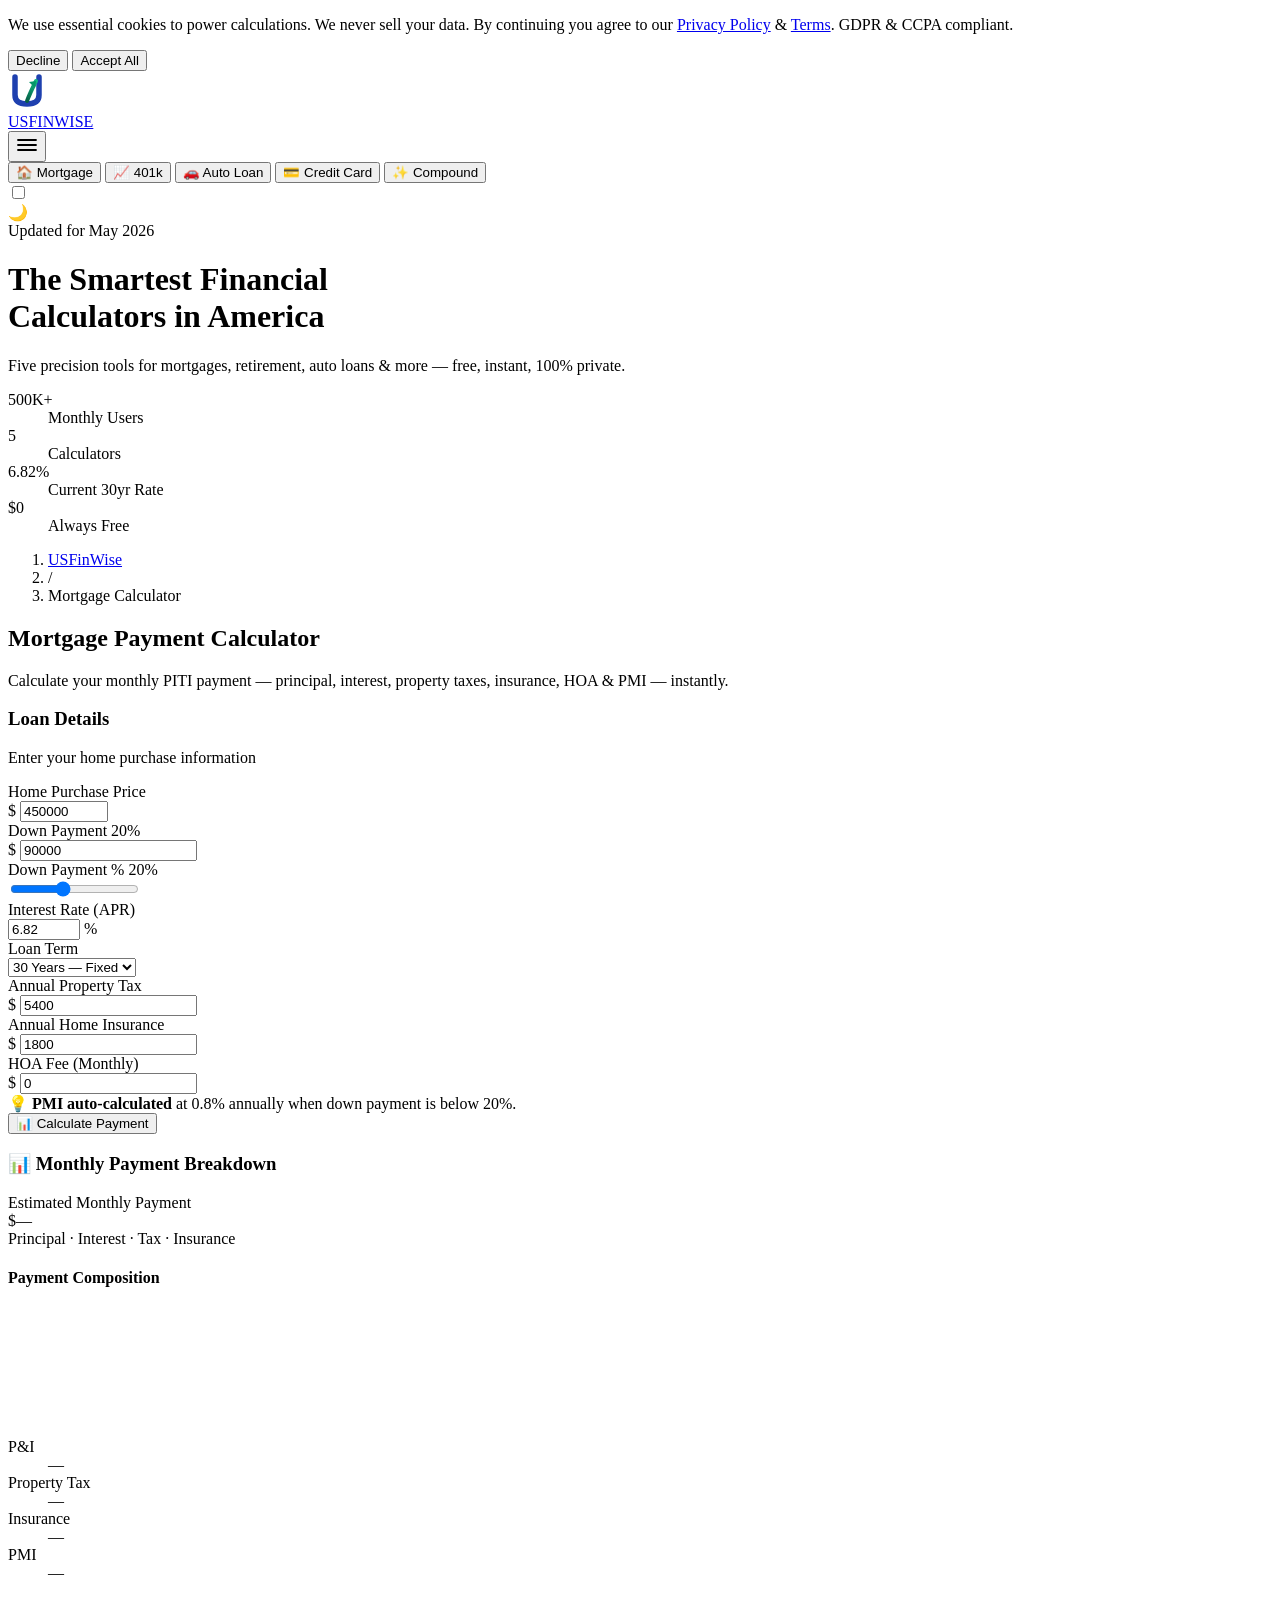
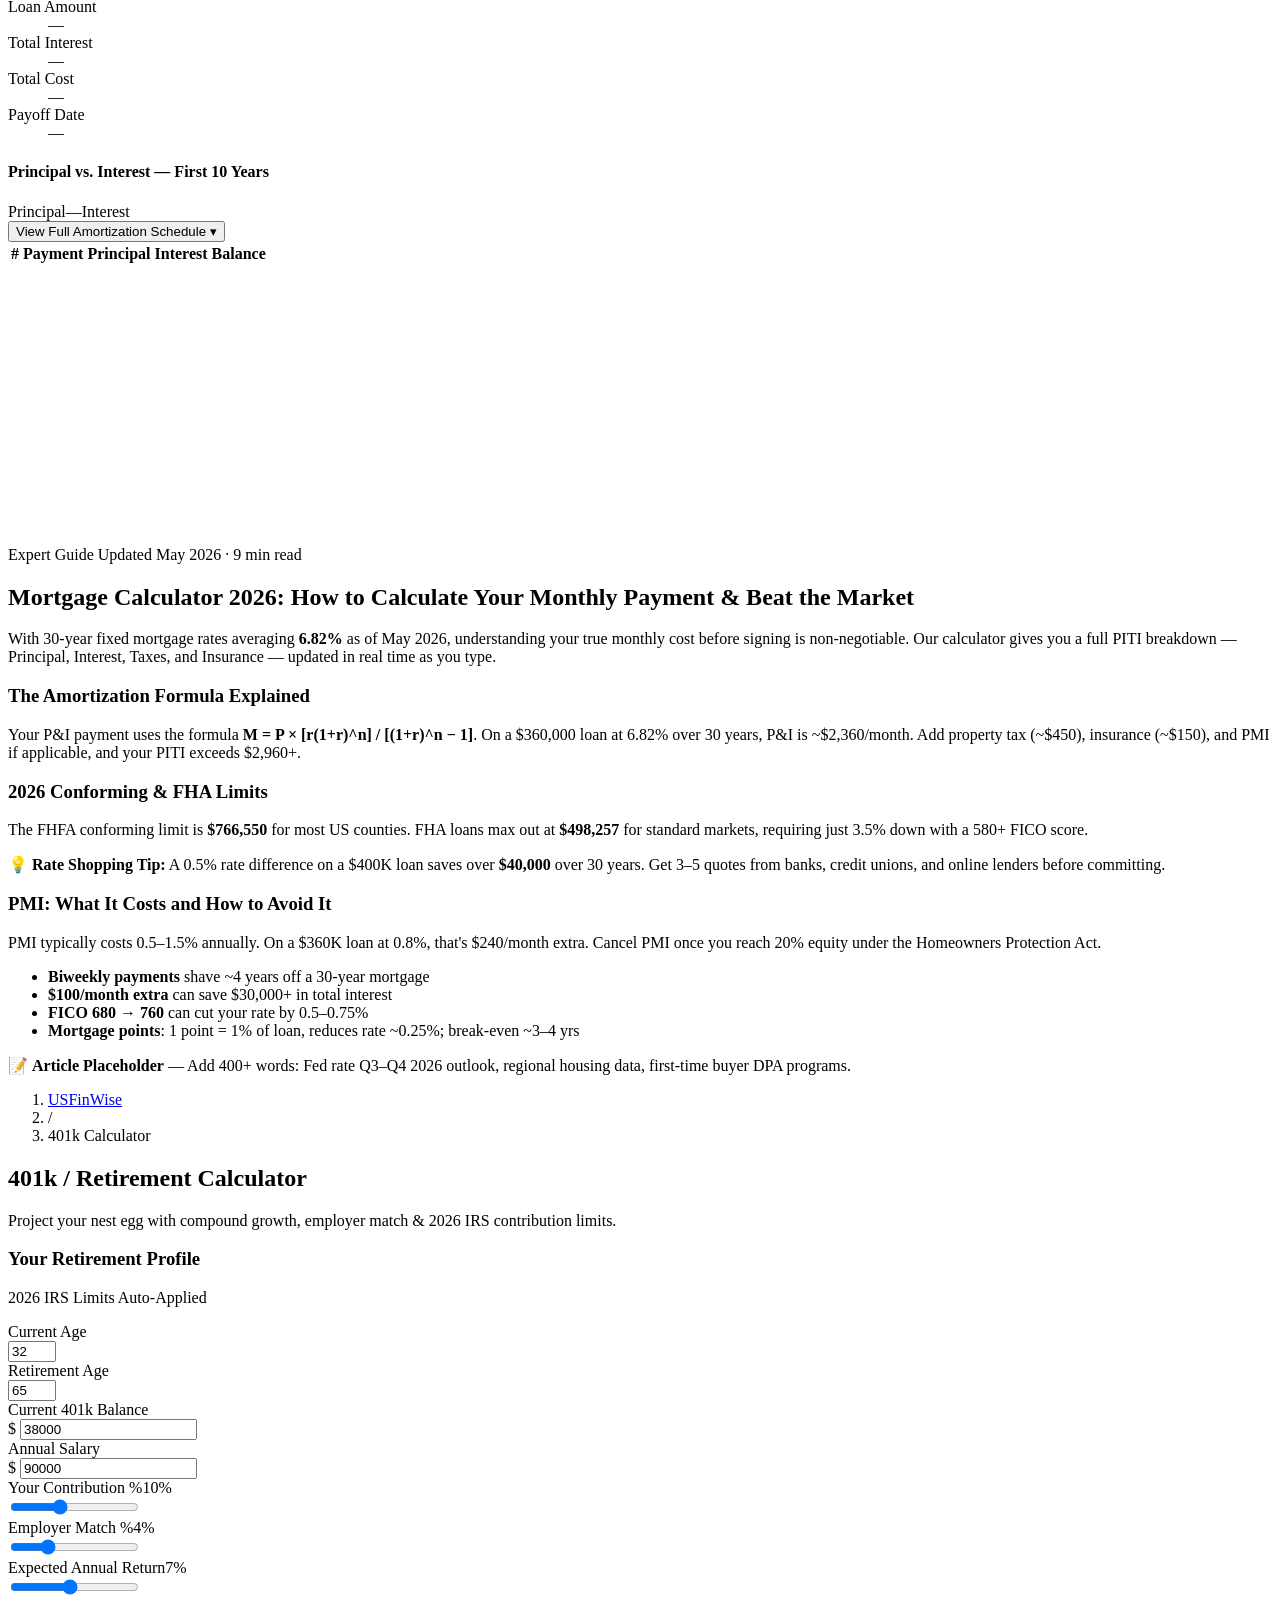
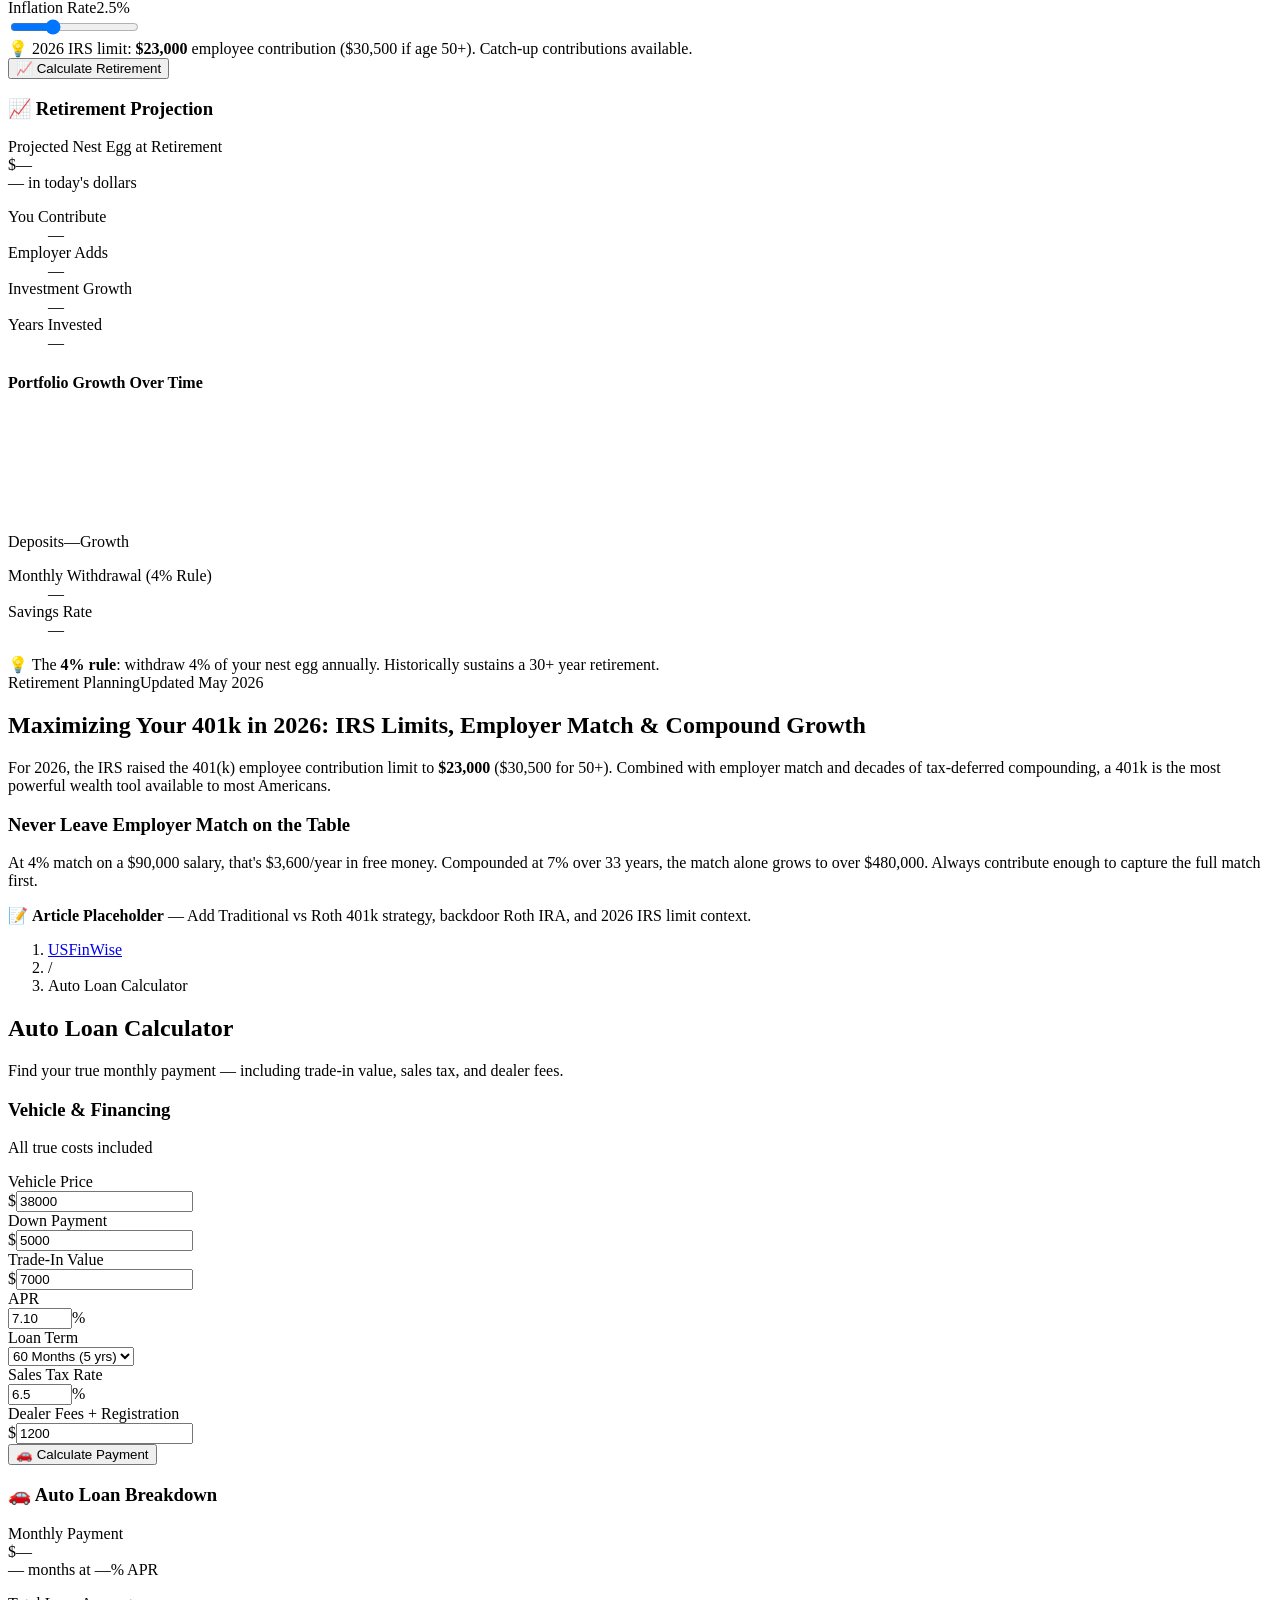
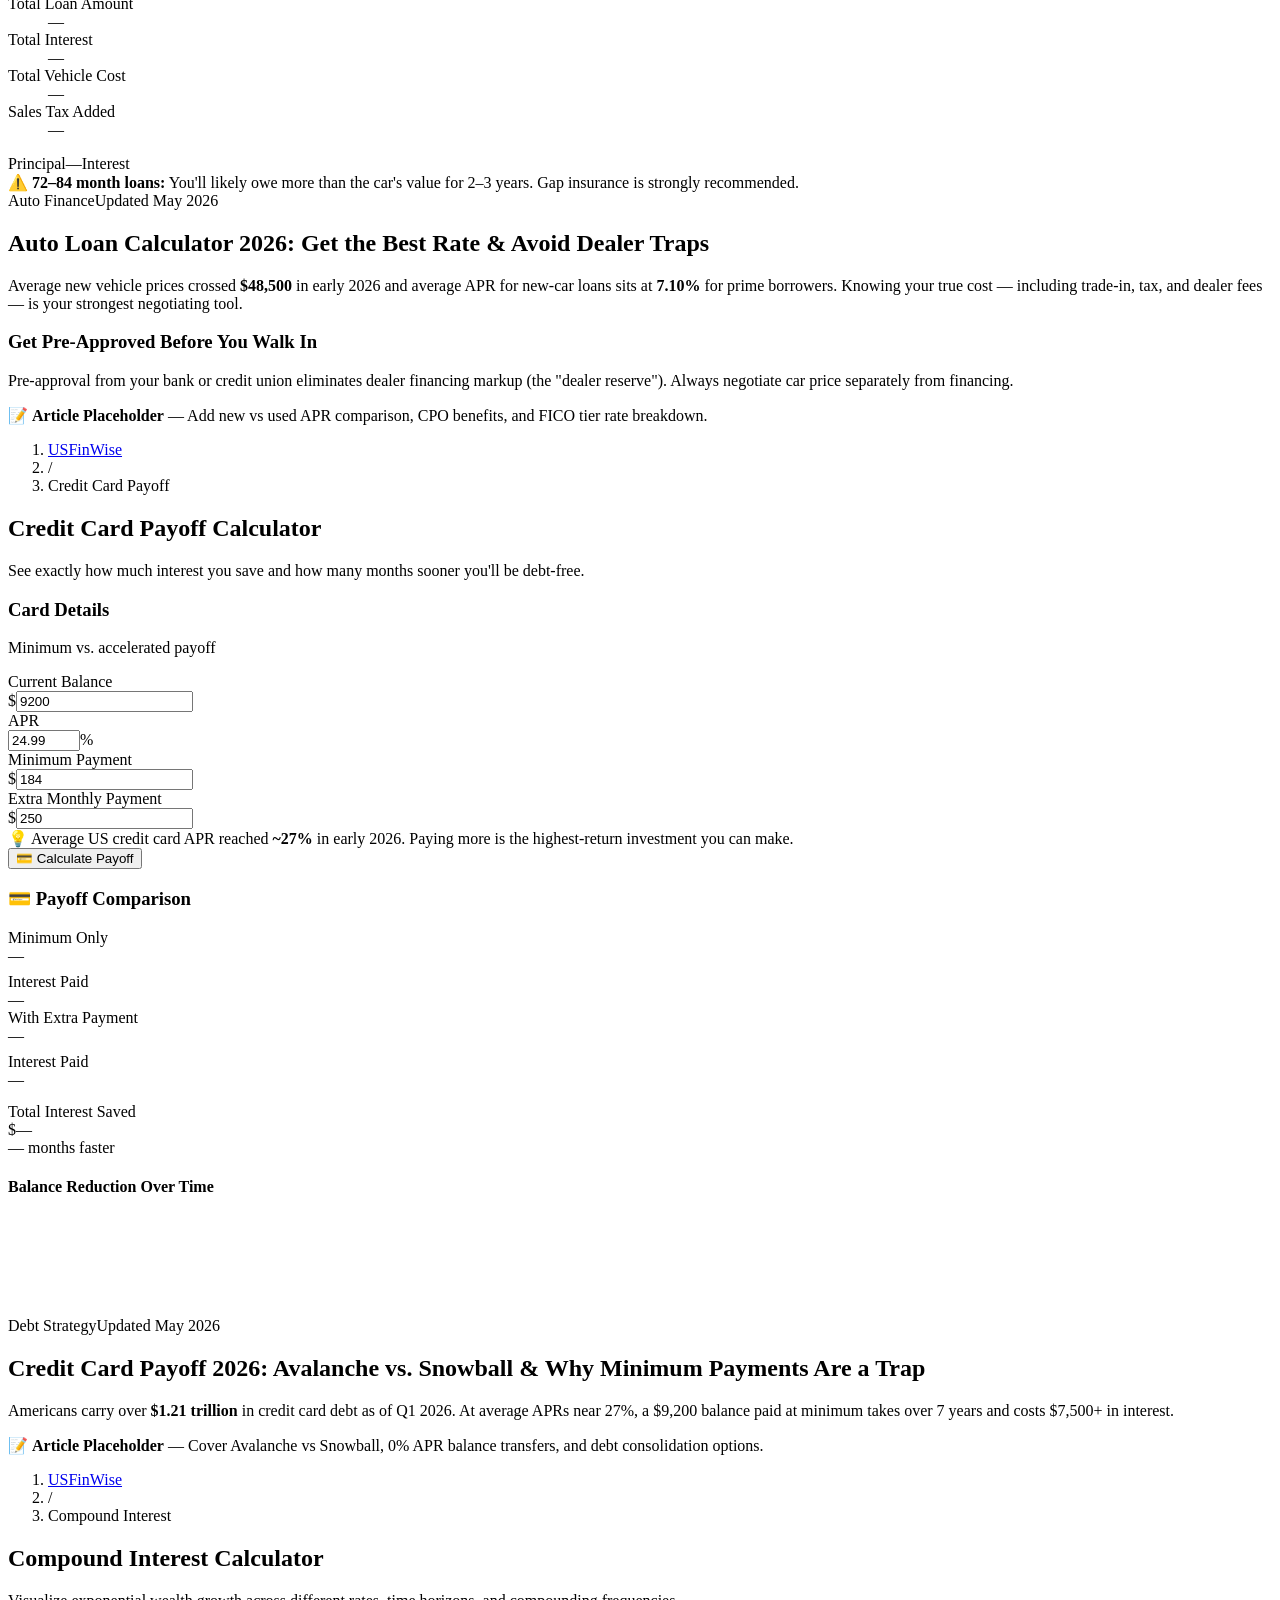
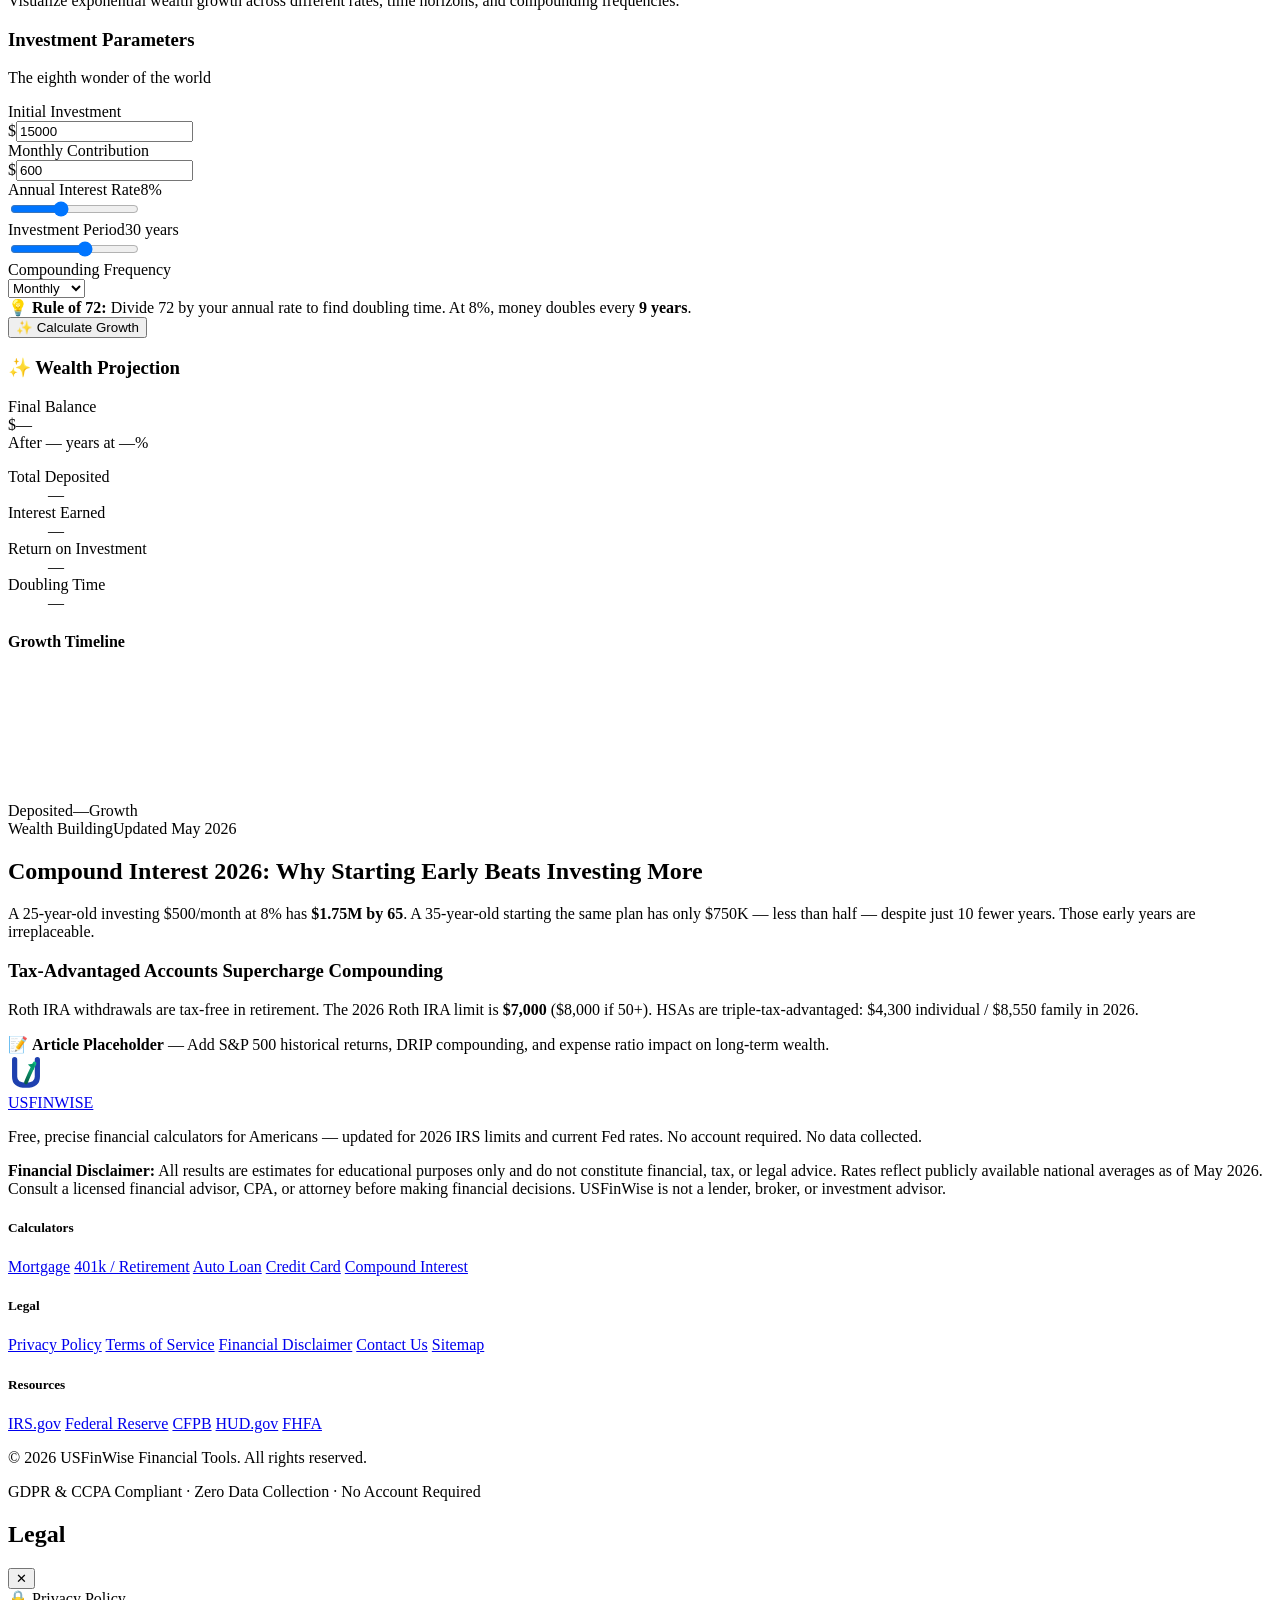
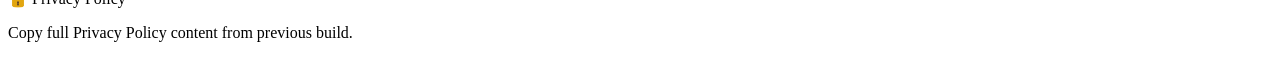
==== admin/index.html @ 8a2785d7 "first commit" ====
<!DOCTYPE html>
<html lang="en" data-theme="dark">
<head>
<meta charset="UTF-8"/>
<meta name="viewport" content="width=device-width,initial-scale=1.0"/>

<!-- ═══════════════════════════════════════════════════════
     SEO — Titles & descriptions updated dynamically by
     cms-bridge.js after fetching /data/site_data.json
═══════════════════════════════════════════════════════ -->
<title id="page-title">Mortgage Calculator May 2026 | USFinWise — Free US Financial Calculators</title>
<meta name="description" id="page-desc" content="Free mortgage calculator May 2026. Instant PITI payment, PMI &amp; amortization. Trusted by 500K+ Americans. No sign-up required."/>
<meta name="keywords" content="mortgage calculator 2026, 401k calculator, auto loan calculator, compound interest, credit card payoff, US financial calculator, PITI calculator, PMI calculator"/>
<meta name="robots" content="index,follow,max-snippet:-1,max-image-preview:large,max-video-preview:-1"/>
<meta name="author" content="USFinWise Financial Tools"/>
<meta name="theme-color" content="#0f1117"/>
<meta name="format-detection" content="telephone=no"/>

<!-- Open Graph -->
<meta property="og:type"        content="website"/>
<meta property="og:site_name"   content="USFinWise"/>
<meta property="og:title"       id="og-title"  content="USFinWise — Free US Financial Calculator Suite 2026"/>
<meta property="og:description" content="5-in-1 calculator suite: mortgage, 401k, auto loan, credit card payoff &amp; compound interest — free, instant, private."/>
<meta property="og:url"         content="https://usfinwise.com/"/>
<meta property="og:image"       content="https://usfinwise.com/og-image.png"/>
<meta property="og:image:width" content="1200"/>
<meta property="og:image:height"content="630"/>
<meta property="og:locale"      content="en_US"/>

<!-- Twitter Card -->
<meta name="twitter:card"        content="summary_large_image"/>
<meta name="twitter:site"        content="@usfinwise"/>
<meta name="twitter:creator"     content="@usfinwise"/>
<meta name="twitter:title"       id="tw-title" content="Free US Financial Calculators 2026 | USFinWise"/>
<meta name="twitter:description" content="Mortgage, 401k, auto loan, credit card &amp; compound interest — free, instant, no sign-up."/>
<meta name="twitter:image"       content="https://usfinwise.com/og-image.png"/>

<link rel="canonical" href="https://usfinwise.com/"/>

<!-- ═══════════════════════════════════════════════════════
     STATIC JSON-LD — All 7 schemas. Static = Googlebot
     reads them without JS. Dynamic schema-inject updated
     per tab by calculator.js via updateSchema().
═══════════════════════════════════════════════════════ -->
<script type="application/ld+json">
{"@context":"https://schema.org","@type":"WebSite","name":"USFinWise","url":"https://usfinwise.com/","description":"Free US financial calculator suite — mortgage, 401k, auto loan, credit card payoff, compound interest.","inLanguage":"en-US","potentialAction":{"@type":"SearchAction","target":"https://usfinwise.com/?q={search_term_string}","query-input":"required name=search_term_string"}}
</script>
<script type="application/ld+json">
{"@context":"https://schema.org","@type":"Organization","name":"USFinWise Financial Tools","url":"https://usfinwise.com/","logo":"https://usfinwise.com/images/logo.png","sameAs":["https://twitter.com/usfinwise","https://linkedin.com/company/usfinwise","https://facebook.com/usfinwise"],"contactPoint":{"@type":"ContactPoint","contactType":"customer support","email":"hello@usfinwise.com","availableLanguage":"English"}}
</script>
<script type="application/ld+json">
{"@context":"https://schema.org","@type":"FinancialService","name":"USFinWise Financial Calculator Suite","url":"https://usfinwise.com/","description":"Free 5-in-1 US financial calculator suite: mortgage, 401k retirement, auto loan, credit card payoff, and compound interest. Updated May 2026.","provider":{"@type":"Organization","name":"USFinWise Financial Tools","url":"https://usfinwise.com/"},"areaServed":{"@type":"Country","name":"United States"},"hasOfferCatalog":{"@type":"OfferCatalog","name":"Financial Calculators","itemListElement":[{"@type":"Offer","itemOffered":{"@type":"Service","name":"Mortgage Calculator","url":"https://usfinwise.com/#mortgage"}},{"@type":"Offer","itemOffered":{"@type":"Service","name":"401k Retirement Calculator","url":"https://usfinwise.com/#retirement"}},{"@type":"Offer","itemOffered":{"@type":"Service","name":"Auto Loan Calculator","url":"https://usfinwise.com/#auto"}},{"@type":"Offer","itemOffered":{"@type":"Service","name":"Credit Card Payoff Calculator","url":"https://usfinwise.com/#credit-card"}},{"@type":"Offer","itemOffered":{"@type":"Service","name":"Compound Interest Calculator","url":"https://usfinwise.com/#compound"}}]}}
</script>
<script type="application/ld+json">
{"@context":"https://schema.org","@type":"SoftwareApplication","name":"USFinWise Financial Calculator Suite","url":"https://usfinwise.com/","applicationCategory":"FinanceApplication","operatingSystem":"Web, iOS, Android","offers":{"@type":"Offer","price":"0","priceCurrency":"USD"},"aggregateRating":{"@type":"AggregateRating","ratingValue":"4.9","ratingCount":"12847","bestRating":"5","worstRating":"1"},"author":{"@type":"Organization","name":"USFinWise Financial Tools"},"datePublished":"2024-01-01","dateModified":"2026-05-01","description":"Free 5-in-1 financial calculator suite for the US market.","featureList":["Mortgage PITI calculator with amortization schedule","401k retirement projection with employer match","Auto loan calculator with trade-in and sales tax","Credit card payoff with interest savings comparison","Compound interest visualizer with Rule of 72"]}
</script>
<script type="application/ld+json">
{"@context":"https://schema.org","@type":"FAQPage","mainEntity":[{"@type":"Question","name":"What is the current 30-year fixed mortgage rate in 2026?","acceptedAnswer":{"@type":"Answer","text":"The national average 30-year fixed mortgage rate is approximately 6.82% as of May 2026 per Freddie Mac PMMS. Your actual rate varies by credit score, down payment, and lender."}},{"@type":"Question","name":"How do I calculate my monthly mortgage payment?","acceptedAnswer":{"@type":"Answer","text":"Use M = P × [r(1+r)^n] / [(1+r)^n − 1], where P is the principal, r is monthly rate (APR ÷ 12), and n is total payments. Add monthly property tax, insurance, and PMI for full PITI."}},{"@type":"Question","name":"What is PMI and when is it required?","acceptedAnswer":{"@type":"Answer","text":"Private Mortgage Insurance is required when your down payment is below 20%. PMI runs 0.5–1.5% of the loan annually and can be cancelled once you reach 20% equity."}},{"@type":"Question","name":"What is the 2026 conforming loan limit?","acceptedAnswer":{"@type":"Answer","text":"The FHFA conforming loan limit for 2026 is $766,550 for most US counties. High-cost areas may reach $1,149,825. Loans above these limits are jumbo loans."}},{"@type":"Question","name":"What is the 2026 401k contribution limit?","acceptedAnswer":{"@type":"Answer","text":"The IRS 401(k) employee contribution limit for 2026 is $23,000. Workers 50+ may add a $7,500 catch-up for a $30,500 total. Combined employer + employee limit is $69,000."}}]}
</script>
<script type="application/ld+json" id="schema-breadcrumb">
{"@context":"https://schema.org","@type":"BreadcrumbList","itemListElement":[{"@type":"ListItem","position":1,"name":"USFinWise","item":"https://usfinwise.com/"},{"@type":"ListItem","position":2,"name":"Mortgage Calculator","item":"https://usfinwise.com/#mortgage"}]}
</script>
<script type="application/ld+json" id="schema-inject">
{"@context":"https://schema.org","@type":["WebApplication","FinancialService"],"name":"Mortgage Calculator 2026","url":"https://usfinwise.com/#mortgage","applicationCategory":"FinanceApplication","operatingSystem":"Web","offers":{"@type":"Offer","price":"0","priceCurrency":"USD"},"description":"Free US mortgage calculator 2026. Calculate monthly PITI, PMI, HOA, and amortization.","dateModified":"2026-05-01"}
</script>

<!-- ═══════════════════════════════════════════════════════
     FONTS — Non-blocking preload (prevents render-blocking)
═══════════════════════════════════════════════════════ -->
<link rel="preconnect" href="https://fonts.googleapis.com"/>
<link rel="preconnect" href="https://fonts.gstatic.com" crossorigin/>
<link rel="preload"
  href="https://fonts.googleapis.com/css2?family=Syne:wght@600;700;800&family=Epilogue:wght@300;400;500;600&display=swap"
  as="style"
  onload="this.onload=null;this.rel='stylesheet'"/>
<noscript>
  <link rel="stylesheet" href="https://fonts.googleapis.com/css2?family=Syne:wght@600;700;800&family=Epilogue:wght@300;400;500;600&display=swap"/>
</noscript>

<!-- ═══════════════════════════════════════════════════════
     NETLIFY IDENTITY WIDGET
     MUST be in <head> to intercept invite/confirm hash tokens
     before the page finishes loading. Body placement = broken.
═══════════════════════════════════════════════════════ -->
<script src="https://identity.netlify.com/v1/netlify-identity-widget.js"></script>

<!-- ═══════════════════════════════════════════════════════
     MAIN STYLESHEET
═══════════════════════════════════════════════════════ -->
<link rel="stylesheet" href="assets/css/style.css"/>

</head>
<body>

<!-- ═══════════════════════════════════════════════════════
     SITE CONFIGURATION — Edit here, nowhere else.
     Read by both cms-bridge.js and calculator.js.
     CMS values always override these defaults at runtime.
═══════════════════════════════════════════════════════ -->
<script>
const CONFIG = {
  siteName:    "USFinWise",
  siteUrl:     "https://usfinwise.com",
  siteTagline: "Free US Financial Calculator Suite",
  adsense:     "ca-pub-XXXXXXXXXXXXXXXX", /* ← Replace with your AdSense Publisher ID */
  defaultRates: {
    mortgage:    6.82,   /* 30-yr fixed national avg, May 2026 */
    auto:        7.10,   /* new-car APR avg, May 2026          */
    creditCard:  24.99,  /* avg APR, May 2026                  */
    savings:     5.10,   /* HYSA avg, May 2026                 */
  },
  social: {
    twitter:   "https://twitter.com/usfinwise",
    linkedin:  "https://linkedin.com/company/usfinwise",
    facebook:  "https://facebook.com/usfinwise",
  },
  limits: { /* IRS 2026 figures — updated by Decap CMS each November */
    k401limit:    23000,
    k401catchup:  30500,
    iraLimit:     7000,
    hsaSingle:    4300,
    hsaFamily:    8550,
    conforming:   766550,
    fhaStd:       498257,
  },
};
</script>

<!-- ═══════════════════════════════════════════════════════
     COOKIE CONSENT BANNER (GDPR / CCPA)
═══════════════════════════════════════════════════════ -->
<div id="cookie" role="dialog" aria-label="Cookie consent" aria-live="polite">
  <p>
    We use essential cookies to power calculations. We never sell your data.
    By continuing you agree to our
    <a href="#" onclick="openLegal('privacy');return false">Privacy Policy</a> &amp;
    <a href="#" onclick="openLegal('terms');return false">Terms</a>.
    GDPR &amp; CCPA compliant.
  </p>
  <div class="cookie-btns">
    <button class="btn btn-ghost btn-sm" onclick="dismissCookie('reject')" aria-label="Decline optional cookies">Decline</button>
    <button class="btn btn-primary btn-sm" style="width:auto;margin:0" onclick="dismissCookie('accept')" aria-label="Accept all cookies">Accept All</button>
  </div>
</div>

<!-- ═══════════════════════════════════════════════════════
     NAVIGATION
═══════════════════════════════════════════════════════ -->
<nav id="navbar" role="navigation" aria-label="Main navigation">
  <div class="container nav-wrap">

    <!-- Logo -->
    <a class="logo" href="/" aria-label="USFinWise — Free US Financial Calculators">
      <svg class="logo-svg" width="38" height="38" viewBox="0 0 38 38" fill="none"
        xmlns="http://www.w3.org/2000/svg" role="img" aria-hidden="true">
        <title>USFinWise logo</title>
        <path d="M7 6 L7 24 Q7 33 19 33 Q31 33 31 24 L31 6"
          stroke="#1e40af" stroke-width="5.5" stroke-linecap="round" fill="none"/>
        <path d="M19 30 Q22 22 28 10"
          stroke="url(#nav-arrow-grad)" stroke-width="4" stroke-linecap="round" fill="none"/>
        <polygon points="28,10 21,11 27,17" fill="#059669"/>
        <defs>
          <linearGradient id="nav-arrow-grad" x1="19" y1="30" x2="28" y2="10" gradientUnits="userSpaceOnUse">
            <stop offset="0%" stop-color="#065f46"/>
            <stop offset="100%" stop-color="#10b981"/>
          </linearGradient>
        </defs>
      </svg>
      <div class="logo-text-wrap">
        <span class="logo-name"><span class="logo-us">US</span>FINWISE</span>
      </div>
    </a>

    <!-- Hamburger (mobile) -->
    <button class="hamburger" id="hbg" aria-label="Open navigation menu"
      aria-expanded="false" aria-controls="navTabs">
      <svg width="22" height="22" viewBox="0 0 22 22" fill="none" stroke="currentColor"
        stroke-width="1.8" stroke-linecap="round" aria-hidden="true" focusable="false">
        <title>Menu</title>
        <line x1="2" y1="6"  x2="20" y2="6"/>
        <line x1="2" y1="11" x2="20" y2="11"/>
        <line x1="2" y1="16" x2="20" y2="16"/>
      </svg>
    </button>

    <!-- Tab navigation -->
    <div class="nav-tabs" id="navTabs" role="tablist" aria-label="Calculator tools">
      <button class="nav-tab active" role="tab" aria-selected="true"
        data-tool="mortgage" onclick="openTool('mortgage',this)">
        <span class="t-ico" aria-hidden="true">🏠</span> Mortgage
      </button>
      <button class="nav-tab" role="tab" aria-selected="false"
        data-tool="ret" onclick="openTool('ret',this)">
        <span class="t-ico" aria-hidden="true">📈</span> 401k
      </button>
      <button class="nav-tab" role="tab" aria-selected="false"
        data-tool="auto" onclick="openTool('auto',this)">
        <span class="t-ico" aria-hidden="true">🚗</span> Auto Loan
      </button>
      <button class="nav-tab" role="tab" aria-selected="false"
        data-tool="cc" onclick="openTool('cc',this)">
        <span class="t-ico" aria-hidden="true">💳</span> Credit Card
      </button>
      <button class="nav-tab" role="tab" aria-selected="false"
        data-tool="ci" onclick="openTool('ci',this)">
        <span class="t-ico" aria-hidden="true">✨</span> Compound
      </button>
    </div>

    <!-- Theme toggle -->
    <div class="nav-right">
      <label class="toggle-pill" aria-label="Toggle dark / light mode">
        <input type="checkbox" id="themeChk" onchange="toggleTheme()"/>
        <div class="toggle-track"></div>
        <div class="toggle-thumb" aria-hidden="true">
          <span id="themeIco">🌙</span>
        </div>
      </label>
    </div>

  </div>
</nav>

<!-- ═══════════════════════════════════════════════════════
     HERO
═══════════════════════════════════════════════════════ -->
<header class="hero" role="banner">
  <div class="container hero-inner">
    <div class="freshness-badge" role="note" aria-label="Content freshness">
      <span class="freshness-dot" aria-hidden="true"></span>
      <span id="freshnessText">Updated for May 2026</span>
    </div>
    <h1>The <span class="hl">Smartest</span> Financial<br>Calculators in America</h1>
    <p class="hero-sub" id="hero-subheading">
      Five precision tools for mortgages, retirement, auto loans &amp; more — free, instant, 100% private.
    </p>
    <dl class="hero-kpis" aria-label="Platform highlights">
      <div class="kpi" role="group" aria-label="Monthly users">
        <dt class="kpi-n" id="heroUsers">500K+</dt>
        <dd class="kpi-l">Monthly Users</dd>
      </div>
      <div class="kpi" role="group" aria-label="Number of calculators">
        <dt class="kpi-n">5</dt>
        <dd class="kpi-l">Calculators</dd>
      </div>
      <div class="kpi" role="group" aria-label="Current 30-year mortgage rate">
        <dt class="kpi-n" id="heroRate">6.82%</dt>
        <dd class="kpi-l">Current 30yr Rate</dd>
      </div>
      <div class="kpi" role="group" aria-label="Cost to use">
        <dt class="kpi-n">$0</dt>
        <dd class="kpi-l">Always Free</dd>
      </div>
    </dl>
  </div>
</header>

<!-- ADSENSE_ZONE_1 (Top Leaderboard 728×90) -->
<!-- <ins class="adsbygoogle" data-ad-client="ca-pub-XXXXXXXXXXXXXXXX" data-ad-slot="SLOT_TOP" data-ad-format="auto" data-full-width-responsive="true"></ins><script>(adsbygoogle=window.adsbygoogle||[]).push({});</script> -->
<div class="container">
  <div class="ad-zone" aria-hidden="true"><!-- ADSENSE_ZONE_1 — Leaderboard 728×90 --></div>
</div>

<!-- ═══════════════════════════════════════════════════════
     MAIN — 5-in-1 Calculator Suite
═══════════════════════════════════════════════════════ -->
<main class="container" id="main" role="main">

<!-- ────────────────────────────────────────────────────
     TOOL 1: MORTGAGE CALCULATOR
──────────────────────────────────────────────────── -->
<section id="t-mortgage" class="tool active" role="tabpanel" aria-labelledby="tab-mortgage">
  <div class="tool-header">
    <nav class="bc" aria-label="Breadcrumb">
      <ol>
        <li><a href="/">USFinWise</a></li>
        <li aria-hidden="true"> / </li>
        <li aria-current="page">Mortgage Calculator</li>
      </ol>
    </nav>
    <h2 id="tab-mortgage">Mortgage Payment Calculator</h2>
    <p>Calculate your monthly PITI payment — principal, interest, property taxes, insurance, HOA &amp; PMI — instantly.</p>
  </div>

  <div class="grid-2">
    <!-- INPUT CARD -->
    <div class="card">
      <h3 class="card-hd">Loan Details</h3>
      <p class="card-sub">Enter your home purchase information</p>

      <div class="field">
        <div class="field-label"><label for="m-price">Home Purchase Price</label></div>
        <div class="inp-wrap has-pre">
          <span class="inp-pre" aria-hidden="true">$</span>
          <input type="number" id="m-price" value="450000" min="50000" max="5000000" step="1000"
            aria-label="Home purchase price in dollars"
            oninput="syncDownPct();calcMortgage()"/>
        </div>
      </div>

      <div class="field">
        <div class="field-label">
          <label for="m-down">Down Payment</label>
          <span class="unit" id="m-down-pct-display" aria-live="polite" aria-label="Down payment percentage">20%</span>
        </div>
        <div class="inp-wrap has-pre">
          <span class="inp-pre" aria-hidden="true">$</span>
          <input type="number" id="m-down" value="90000" min="0" step="500"
            aria-label="Down payment in dollars"
            oninput="syncFromDown();calcMortgage()"/>
        </div>
      </div>

      <div class="slider-field">
        <div class="slider-header">
          <label class="slider-label" for="m-dp-sl" id="dp-sl-label">Down Payment %</label>
          <span class="slider-val" id="m-dp-pct-sl" aria-live="polite">20%</span>
        </div>
        <input type="range" id="m-dp-sl" min="0" max="50" step="0.5" value="20"
          aria-labelledby="dp-sl-label"
          aria-valuemin="0" aria-valuemax="50" aria-valuenow="20" aria-valuetext="20 percent"
          oninput="syncFromSlider();calcMortgage()"/>
      </div>

      <div class="field">
        <div class="field-label"><label for="m-rate">Interest Rate (APR)</label></div>
        <div class="inp-wrap has-suf">
          <input type="number" id="m-rate" value="6.82" min="0.5" max="25" step="0.05"
            aria-label="Annual mortgage interest rate as a percentage"
            oninput="calcMortgage()"/>
          <span class="inp-suf" aria-hidden="true">%</span>
        </div>
      </div>

      <div class="field">
        <div class="field-label"><label for="m-term">Loan Term</label></div>
        <select id="m-term" aria-label="Mortgage loan term" onchange="calcMortgage()">
          <option value="30" selected>30 Years — Fixed</option>
          <option value="20">20 Years — Fixed</option>
          <option value="15">15 Years — Fixed</option>
          <option value="10">10 Years — Fixed</option>
        </select>
      </div>

      <div class="divider" role="separator"></div>

      <div class="field">
        <div class="field-label"><label for="m-tax">Annual Property Tax</label></div>
        <div class="inp-wrap has-pre">
          <span class="inp-pre" aria-hidden="true">$</span>
          <input type="number" id="m-tax" value="5400" min="0" step="100"
            aria-label="Annual property tax in dollars" oninput="calcMortgage()"/>
        </div>
      </div>

      <div class="field">
        <div class="field-label"><label for="m-ins">Annual Home Insurance</label></div>
        <div class="inp-wrap has-pre">
          <span class="inp-pre" aria-hidden="true">$</span>
          <input type="number" id="m-ins" value="1800" min="0" step="50"
            aria-label="Annual homeowner's insurance in dollars" oninput="calcMortgage()"/>
        </div>
      </div>

      <div class="field">
        <div class="field-label"><label for="m-hoa">HOA Fee (Monthly)</label></div>
        <div class="inp-wrap has-pre">
          <span class="inp-pre" aria-hidden="true">$</span>
          <input type="number" id="m-hoa" value="0" min="0" step="10"
            aria-label="Monthly HOA fee in dollars" oninput="calcMortgage()"/>
        </div>
      </div>

      <div class="tip" role="note">
        <span aria-hidden="true">💡</span>
        <strong>PMI auto-calculated</strong> at 0.8% annually when down payment is below 20%.
      </div>

      <button class="btn btn-primary mt-3" onclick="calcMortgage()" aria-label="Calculate mortgage payment">
        <span aria-hidden="true">📊</span> Calculate Payment
      </button>
    </div>

    <!-- RESULTS PANEL -->
    <div>
      <div class="results" id="m-results" aria-live="polite" aria-atomic="false" aria-label="Mortgage calculation results">
        <h3 class="results-label"><span aria-hidden="true">📊</span> Monthly Payment Breakdown</h3>

        <div class="res-primary">
          <div class="res-label">Estimated Monthly Payment</div>
          <div class="res-amount" id="m-monthly" aria-label="Monthly payment total">$—</div>
          <div class="res-sub">Principal · Interest · Tax · Insurance</div>
        </div>

        <!-- Donut chart -->
        <div class="chart-section">
          <h4 class="chart-title">Payment Composition</h4>
          <div class="donut-row">
            <svg class="donut-svg" width="110" height="110" viewBox="0 0 110 110"
              role="img" aria-labelledby="donut-chart-title donut-chart-desc">
              <title id="donut-chart-title">Mortgage payment breakdown</title>
              <desc id="donut-chart-desc">Donut chart showing proportion of principal &amp; interest, property tax, insurance, and PMI in your monthly mortgage payment.</desc>
              <circle cx="55" cy="55" r="38" fill="none" stroke="var(--bg4)" stroke-width="18" aria-hidden="true"/>
              <circle id="d-pi"  cx="55" cy="55" r="38" fill="none" stroke="var(--acc)" stroke-width="18" stroke-dasharray="238.76" stroke-dashoffset="0"      stroke-linecap="butt" transform="rotate(-90 55 55)" style="transition:stroke-dashoffset .5s var(--ease)" aria-hidden="true"/>
              <circle id="d-tax" cx="55" cy="55" r="38" fill="none" stroke="var(--grn)" stroke-width="18" stroke-dasharray="238.76" stroke-dashoffset="238.76" stroke-linecap="butt" transform="rotate(-90 55 55)" style="transition:stroke-dashoffset .5s var(--ease)" aria-hidden="true"/>
              <circle id="d-ins" cx="55" cy="55" r="38" fill="none" stroke="var(--ylw)" stroke-width="18" stroke-dasharray="238.76" stroke-dashoffset="238.76" stroke-linecap="butt" transform="rotate(-90 55 55)" style="transition:stroke-dashoffset .5s var(--ease)" aria-hidden="true"/>
              <circle id="d-pmi" cx="55" cy="55" r="38" fill="none" stroke="var(--red)" stroke-width="18" stroke-dasharray="238.76" stroke-dashoffset="238.76" stroke-linecap="butt" transform="rotate(-90 55 55)" style="transition:stroke-dashoffset .5s var(--ease)" aria-hidden="true"/>
            </svg>
            <dl class="donut-legend" aria-label="Payment breakdown legend">
              <div class="leg-item"><div class="leg-dot" style="background:var(--acc)" aria-label="Blue: Principal and Interest"></div><dt class="leg-text">P&amp;I</dt><dd class="leg-val" id="l-pi">—</dd></div>
              <div class="leg-item"><div class="leg-dot" style="background:var(--grn)" aria-label="Green: Property Tax"></div><dt class="leg-text">Property Tax</dt><dd class="leg-val" id="l-tax">—</dd></div>
              <div class="leg-item"><div class="leg-dot" style="background:var(--ylw)" aria-label="Yellow: Insurance"></div><dt class="leg-text">Insurance</dt><dd class="leg-val" id="l-ins">—</dd></div>
              <div class="leg-item"><div class="leg-dot" style="background:var(--red)" aria-label="Red: PMI"></div><dt class="leg-text">PMI</dt><dd class="leg-val" id="l-pmi">—</dd></div>
            </dl>
          </div>
        </div>

        <dl class="stats-grid" aria-label="Mortgage summary">
          <div class="stat"><dt class="stat-label">Loan Amount</dt><dd class="stat-value blue" id="m-loan">—</dd></div>
          <div class="stat"><dt class="stat-label">Total Interest</dt><dd class="stat-value red" id="m-total-int">—</dd></div>
          <div class="stat"><dt class="stat-label">Total Cost</dt><dd class="stat-value" id="m-total-cost">—</dd></div>
          <div class="stat"><dt class="stat-label">Payoff Date</dt><dd class="stat-value" id="m-payoff-date">—</dd></div>
        </dl>

        <!-- Bar chart -->
        <div class="chart-section">
          <h4 class="chart-title">Principal vs. Interest — First 10 Years</h4>
          <div class="bar-chart-wrap">
            <div class="bar-row" id="m-bar-row" role="img" aria-label="Annual principal vs interest bar chart"></div>
            <div class="bar-xl" id="m-bar-xl" aria-hidden="true"></div>
          </div>
        </div>

        <!-- Progress bar -->
        <div class="prog-wrap">
          <div class="prog-header" aria-hidden="true">
            <span>Principal</span><span id="m-prin-pct">—</span><span>Interest</span>
          </div>
          <div class="prog-bar" id="m-prog-bar-wrap" role="progressbar"
            aria-label="Principal as percentage of total cost"
            aria-valuenow="0" aria-valuemin="0" aria-valuemax="100">
            <div class="prog-fill" id="m-prin-bar" style="width:0%"></div>
          </div>
        </div>

        <!-- Amortization schedule -->
        <button class="amort-toggle mt-3" id="m-amort-btn"
          onclick="toggleAmort()" aria-expanded="false" aria-controls="m-amort-wrap">
          <span>View Full Amortization Schedule</span>
          <span id="m-amort-arrow" aria-hidden="true">▾</span>
        </button>
        <div class="amort-wrap hide" id="m-amort-wrap" role="region" aria-label="Month-by-month amortization schedule">
          <table aria-label="Amortization schedule">
            <thead>
              <tr>
                <th scope="col" abbr="Month">#</th>
                <th scope="col">Payment</th>
                <th scope="col">Principal</th>
                <th scope="col">Interest</th>
                <th scope="col">Balance</th>
              </tr>
            </thead>
            <tbody id="m-amort-body"></tbody>
          </table>
        </div>
      </div>

      <!-- ADSENSE_ZONE_2 (Rectangle 336×280) -->
      <!-- <ins class="adsbygoogle" data-ad-client="ca-pub-XXXXXXXXXXXXXXXX" data-ad-slot="SLOT_MID" data-ad-format="rectangle"></ins><script>(adsbygoogle=window.adsbygoogle||[]).push({});</script> -->
      <div class="ad-zone mt-4" aria-hidden="true" style="max-width:340px;min-height:280px"><!-- ADSENSE_ZONE_2 —  Rectangle 336×280 --></div>
    </div>
  </div><!-- /grid-2 -->

  <!-- SEO Article — Mortgage -->
  <article class="seo-art" aria-label="Mortgage calculator expert guide">
    <div class="art-meta">
      <span class="art-tag">Expert Guide</span>
      <time class="art-date" id="m-art-date" datetime="2026-05-01">Updated May 2026 · 9 min read</time>
    </div>
    <h2 class="art-title">Mortgage Calculator 2026: How to Calculate Your Monthly Payment &amp; Beat the Market</h2>
    <div class="art-body">
      <p>With 30-year fixed mortgage rates averaging <strong>6.82%</strong> as of May 2026, understanding your true monthly cost before signing is non-negotiable. Our calculator gives you a full PITI breakdown — Principal, Interest, Taxes, and Insurance — updated in real time as you type.</p>
      <h3>The Amortization Formula Explained</h3>
      <p>Your P&amp;I payment uses the formula <strong>M = P × [r(1+r)^n] / [(1+r)^n − 1]</strong>. On a $360,000 loan at 6.82% over 30 years, P&amp;I is ~$2,360/month. Add property tax (~$450), insurance (~$150), and PMI if applicable, and your PITI exceeds $2,960+.</p>
      <h3>2026 Conforming &amp; FHA Limits</h3>
      <p>The FHFA conforming limit is <strong>$766,550</strong> for most US counties. FHA loans max out at <strong>$498,257</strong> for standard markets, requiring just 3.5% down with a 580+ FICO score.</p>
      <div class="tip green" role="note">
        <span aria-hidden="true">💡</span>
        <strong>Rate Shopping Tip:</strong> A 0.5% rate difference on a $400K loan saves over <strong>$40,000</strong> over 30 years. Get 3–5 quotes from banks, credit unions, and online lenders before committing.
      </div>
      <h3>PMI: What It Costs and How to Avoid It</h3>
      <p>PMI typically costs 0.5–1.5% annually. On a $360K loan at 0.8%, that's $240/month extra. Cancel PMI once you reach 20% equity under the Homeowners Protection Act.</p>
      <ul>
        <li><strong>Biweekly payments</strong> shave ~4 years off a 30-year mortgage</li>
        <li><strong>$100/month extra</strong> can save $30,000+ in total interest</li>
        <li><strong>FICO 680 → 760</strong> can cut your rate by 0.5–0.75%</li>
        <li><strong>Mortgage points</strong>: 1 point = 1% of loan, reduces rate ~0.25%; break-even ~3–4 yrs</li>
      </ul>
      <div class="art-placeholder" role="note">📝 <strong>Article Placeholder</strong> — Add 400+ words: Fed rate Q3–Q4 2026 outlook, regional housing data, first-time buyer DPA programs.</div>
    </div>
  </article>
</section>


<!-- ────────────────────────────────────────────────────
     TOOL 2: 401k / RETIREMENT CALCULATOR
──────────────────────────────────────────────────── -->
<section id="t-ret" class="tool" role="tabpanel" aria-labelledby="tab-ret">
  <div class="tool-header">
    <nav class="bc" aria-label="Breadcrumb"><ol><li><a href="/">USFinWise</a></li><li aria-hidden="true"> / </li><li aria-current="page">401k Calculator</li></ol></nav>
    <h2 id="tab-ret">401k / Retirement Calculator</h2>
    <p>Project your nest egg with compound growth, employer match &amp; 2026 IRS contribution limits.</p>
  </div>
  <div class="grid-2">
    <div class="card">
      <h3 class="card-hd">Your Retirement Profile</h3>
      <p class="card-sub">2026 IRS Limits Auto-Applied</p>
      <div class="field"><div class="field-label"><label for="r-age">Current Age</label></div>
        <input type="number" id="r-age" value="32" min="18" max="70" aria-label="Your current age" oninput="calcRet()"/></div>
      <div class="field"><div class="field-label"><label for="r-ret-age">Retirement Age</label></div>
        <input type="number" id="r-ret-age" value="65" min="40" max="80" aria-label="Planned retirement age" oninput="calcRet()"/></div>
      <div class="field"><div class="field-label"><label for="r-bal">Current 401k Balance</label></div>
        <div class="inp-wrap has-pre"><span class="inp-pre" aria-hidden="true">$</span>
        <input type="number" id="r-bal" value="38000" min="0" aria-label="Current 401k balance" oninput="calcRet()"/></div></div>
      <div class="field"><div class="field-label"><label for="r-sal">Annual Salary</label></div>
        <div class="inp-wrap has-pre"><span class="inp-pre" aria-hidden="true">$</span>
        <input type="number" id="r-sal" value="90000" min="0" aria-label="Annual salary" oninput="calcRet()"/></div></div>
      <div class="slider-field">
        <div class="slider-header"><label class="slider-label" for="r-contrib">Your Contribution %</label><span class="slider-val" id="r-contrib-disp">10%</span></div>
        <input type="range" id="r-contrib" min="1" max="25" step="0.5" value="10" aria-valuemin="1" aria-valuemax="25" aria-valuenow="10" oninput="updateSV('r-contrib','r-contrib-disp','%');calcRet()"/>
      </div>
      <div class="slider-field">
        <div class="slider-header"><label class="slider-label" for="r-match">Employer Match %</label><span class="slider-val" id="r-match-disp">4%</span></div>
        <input type="range" id="r-match" min="0" max="15" step="0.5" value="4" aria-valuemin="0" aria-valuemax="15" aria-valuenow="4" oninput="updateSV('r-match','r-match-disp','%');calcRet()"/>
      </div>
      <div class="slider-field">
        <div class="slider-header"><label class="slider-label" for="r-return">Expected Annual Return</label><span class="slider-val" id="r-return-disp">7%</span></div>
        <input type="range" id="r-return" min="1" max="14" step="0.5" value="7" aria-valuemin="1" aria-valuemax="14" aria-valuenow="7" oninput="updateSV('r-return','r-return-disp','%');calcRet()"/>
      </div>
      <div class="slider-field">
        <div class="slider-header"><label class="slider-label" for="r-inf">Inflation Rate</label><span class="slider-val" id="r-inf-disp">2.5%</span></div>
        <input type="range" id="r-inf" min="0" max="8" step="0.1" value="2.5" aria-valuemin="0" aria-valuemax="8" aria-valuenow="2.5" oninput="updateSV('r-inf','r-inf-disp','%');calcRet()"/>
      </div>
      <div class="tip" role="note" id="irs-401k-tip">
        <span aria-hidden="true">💡</span> 2026 IRS limit: <strong>$23,000</strong> employee contribution ($30,500 if age 50+). Catch-up contributions available.
      </div>
      <button class="btn btn-primary mt-3" onclick="calcRet()" aria-label="Calculate retirement savings">
        <span aria-hidden="true">📈</span> Calculate Retirement
      </button>
    </div>
    <div>
      <div class="results" aria-live="polite" aria-label="Retirement calculation results">
        <h3 class="results-label"><span aria-hidden="true">📈</span> Retirement Projection</h3>
        <div class="res-primary">
          <div class="res-label">Projected Nest Egg at Retirement</div>
          <div class="res-amount" id="r-nest">$—</div>
          <div class="res-sub" id="r-infl-adj">— in today's dollars</div>
        </div>
        <dl class="stats-grid">
          <div class="stat"><dt class="stat-label">You Contribute</dt><dd class="stat-value blue" id="r-you">—</dd></div>
          <div class="stat"><dt class="stat-label">Employer Adds</dt><dd class="stat-value green" id="r-emp">—</dd></div>
          <div class="stat"><dt class="stat-label">Investment Growth</dt><dd class="stat-value green" id="r-growth">—</dd></div>
          <div class="stat"><dt class="stat-label">Years Invested</dt><dd class="stat-value" id="r-yrs">—</dd></div>
        </dl>
        <div class="chart-section">
          <h4 class="chart-title">Portfolio Growth Over Time</h4>
          <div class="bar-chart-wrap">
            <div class="bar-row" id="r-bar" role="img" aria-label="Retirement portfolio growth chart" style="height:120px"></div>
            <div class="bar-xl" id="r-bar-xl" aria-hidden="true"></div>
          </div>
        </div>
        <div class="prog-wrap">
          <div class="prog-header" aria-hidden="true"><span>Deposits</span><span id="r-dep-pct">—</span><span>Growth</span></div>
          <div class="prog-bar" role="progressbar" aria-label="Deposits vs growth" aria-valuenow="0" aria-valuemin="0" aria-valuemax="100">
            <div class="prog-fill" id="r-dep-bar" style="width:0%"></div>
          </div>
        </div>
        <dl class="stats-grid">
          <div class="stat"><dt class="stat-label">Monthly Withdrawal (4% Rule)</dt><dd class="stat-value green" id="r-draw">—</dd></div>
          <div class="stat"><dt class="stat-label">Savings Rate</dt><dd class="stat-value" id="r-savrate">—</dd></div>
        </dl>
        <div class="tip green mt-3" role="note">
          <span aria-hidden="true">💡</span> The <strong>4% rule</strong>: withdraw 4% of your nest egg annually. Historically sustains a 30+ year retirement.
        </div>
      </div>
      <article class="seo-art">
        <div class="art-meta"><span class="art-tag">Retirement Planning</span><time class="art-date" id="r-art-date" datetime="2026-05-01">Updated May 2026</time></div>
        <h2 class="art-title">Maximizing Your 401k in 2026: IRS Limits, Employer Match &amp; Compound Growth</h2>
        <div class="art-body">
          <p>For 2026, the IRS raised the 401(k) employee contribution limit to <strong>$23,000</strong> ($30,500 for 50+). Combined with employer match and decades of tax-deferred compounding, a 401k is the most powerful wealth tool available to most Americans.</p>
          <h3>Never Leave Employer Match on the Table</h3>
          <p>At 4% match on a $90,000 salary, that's $3,600/year in free money. Compounded at 7% over 33 years, the match alone grows to over $480,000. Always contribute enough to capture the full match first.</p>
          <div class="art-placeholder" role="note">📝 <strong>Article Placeholder</strong> — Add Traditional vs Roth 401k strategy, backdoor Roth IRA, and 2026 IRS limit context.</div>
        </div>
      </article>
    </div>
  </div>
</section>


<!-- ────────────────────────────────────────────────────
     TOOL 3: AUTO LOAN CALCULATOR
──────────────────────────────────────────────────── -->
<section id="t-auto" class="tool" role="tabpanel" aria-labelledby="tab-auto">
  <div class="tool-header">
    <nav class="bc" aria-label="Breadcrumb"><ol><li><a href="/">USFinWise</a></li><li aria-hidden="true"> / </li><li aria-current="page">Auto Loan Calculator</li></ol></nav>
    <h2 id="tab-auto">Auto Loan Calculator</h2>
    <p>Find your true monthly payment — including trade-in value, sales tax, and dealer fees.</p>
  </div>
  <div class="grid-2">
    <div class="card">
      <h3 class="card-hd">Vehicle &amp; Financing</h3>
      <p class="card-sub">All true costs included</p>
      <div class="field"><div class="field-label"><label for="a-price">Vehicle Price</label></div>
        <div class="inp-wrap has-pre"><span class="inp-pre" aria-hidden="true">$</span><input type="number" id="a-price" value="38000" min="500" aria-label="Vehicle price" oninput="calcAuto()"/></div></div>
      <div class="field"><div class="field-label"><label for="a-down">Down Payment</label></div>
        <div class="inp-wrap has-pre"><span class="inp-pre" aria-hidden="true">$</span><input type="number" id="a-down" value="5000" min="0" aria-label="Down payment" oninput="calcAuto()"/></div></div>
      <div class="field"><div class="field-label"><label for="a-trade">Trade-In Value</label></div>
        <div class="inp-wrap has-pre"><span class="inp-pre" aria-hidden="true">$</span><input type="number" id="a-trade" value="7000" min="0" aria-label="Trade-in value" oninput="calcAuto()"/></div></div>
      <div class="field"><div class="field-label"><label for="a-rate">APR</label></div>
        <div class="inp-wrap has-suf"><input type="number" id="a-rate" value="7.10" min="0" max="30" step="0.1" aria-label="Auto loan APR" oninput="calcAuto()"/><span class="inp-suf" aria-hidden="true">%</span></div></div>
      <div class="field"><div class="field-label"><label for="a-term">Loan Term</label></div>
        <select id="a-term" aria-label="Auto loan term in months" onchange="calcAuto()">
          <option value="24">24 Months (2 yrs)</option>
          <option value="36">36 Months (3 yrs)</option>
          <option value="48">48 Months (4 yrs)</option>
          <option value="60" selected>60 Months (5 yrs)</option>
          <option value="72">72 Months (6 yrs)</option>
          <option value="84">84 Months (7 yrs)</option>
        </select></div>
      <div class="field"><div class="field-label"><label for="a-tax">Sales Tax Rate</label></div>
        <div class="inp-wrap has-suf"><input type="number" id="a-tax" value="6.5" min="0" max="15" step="0.1" aria-label="Sales tax rate" oninput="calcAuto()"/><span class="inp-suf" aria-hidden="true">%</span></div></div>
      <div class="field"><div class="field-label"><label for="a-fees">Dealer Fees + Registration</label></div>
        <div class="inp-wrap has-pre"><span class="inp-pre" aria-hidden="true">$</span><input type="number" id="a-fees" value="1200" min="0" aria-label="Dealer fees and registration" oninput="calcAuto()"/></div></div>
      <button class="btn btn-primary mt-3" onclick="calcAuto()" aria-label="Calculate auto loan payment">
        <span aria-hidden="true">🚗</span> Calculate Payment
      </button>
    </div>
    <div>
      <div class="results" aria-live="polite" aria-label="Auto loan results">
        <h3 class="results-label"><span aria-hidden="true">🚗</span> Auto Loan Breakdown</h3>
        <div class="res-primary">
          <div class="res-label">Monthly Payment</div>
          <div class="res-amount" id="a-monthly">$—</div>
          <div class="res-sub" id="a-term-lbl">— months at —% APR</div>
        </div>
        <dl class="stats-grid">
          <div class="stat"><dt class="stat-label">Total Loan Amount</dt><dd class="stat-value blue" id="a-loan">—</dd></div>
          <div class="stat"><dt class="stat-label">Total Interest</dt><dd class="stat-value red" id="a-int">—</dd></div>
          <div class="stat"><dt class="stat-label">Total Vehicle Cost</dt><dd class="stat-value" id="a-total">—</dd></div>
          <div class="stat"><dt class="stat-label">Sales Tax Added</dt><dd class="stat-value" id="a-taxamt">—</dd></div>
        </dl>
        <div class="prog-wrap">
          <div class="prog-header" aria-hidden="true"><span>Principal</span><span id="a-prin-pct">—</span><span>Interest</span></div>
          <div class="prog-bar" role="progressbar" aria-label="Principal vs interest" aria-valuenow="0" aria-valuemin="0" aria-valuemax="100">
            <div class="prog-fill" id="a-prin-bar" style="width:0%"></div>
          </div>
        </div>
        <div class="tip red" role="note"><span aria-hidden="true">⚠️</span> <strong>72–84 month loans:</strong> You'll likely owe more than the car's value for 2–3 years. Gap insurance is strongly recommended.</div>
      </div>
      <article class="seo-art">
        <div class="art-meta"><span class="art-tag">Auto Finance</span><time class="art-date" id="a-art-date" datetime="2026-05-01">Updated May 2026</time></div>
        <h2 class="art-title">Auto Loan Calculator 2026: Get the Best Rate &amp; Avoid Dealer Traps</h2>
        <div class="art-body">
          <p>Average new vehicle prices crossed <strong>$48,500</strong> in early 2026 and average APR for new-car loans sits at <strong>7.10%</strong> for prime borrowers. Knowing your true cost — including trade-in, tax, and dealer fees — is your strongest negotiating tool.</p>
          <h3>Get Pre-Approved Before You Walk In</h3>
          <p>Pre-approval from your bank or credit union eliminates dealer financing markup (the "dealer reserve"). Always negotiate car price separately from financing.</p>
          <div class="art-placeholder" role="note">📝 <strong>Article Placeholder</strong> — Add new vs used APR comparison, CPO benefits, and FICO tier rate breakdown.</div>
        </div>
      </article>
    </div>
  </div>
</section>


<!-- ────────────────────────────────────────────────────
     TOOL 4: CREDIT CARD PAYOFF CALCULATOR
──────────────────────────────────────────────────── -->
<section id="t-cc" class="tool" role="tabpanel" aria-labelledby="tab-cc">
  <div class="tool-header">
    <nav class="bc" aria-label="Breadcrumb"><ol><li><a href="/">USFinWise</a></li><li aria-hidden="true"> / </li><li aria-current="page">Credit Card Payoff</li></ol></nav>
    <h2 id="tab-cc">Credit Card Payoff Calculator</h2>
    <p>See exactly how much interest you save and how many months sooner you'll be debt-free.</p>
  </div>
  <div class="grid-2">
    <div class="card">
      <h3 class="card-hd">Card Details</h3>
      <p class="card-sub">Minimum vs. accelerated payoff</p>
      <div class="field"><div class="field-label"><label for="c-bal">Current Balance</label></div>
        <div class="inp-wrap has-pre"><span class="inp-pre" aria-hidden="true">$</span><input type="number" id="c-bal" value="9200" min="1" aria-label="Credit card balance" oninput="calcCC()"/></div></div>
      <div class="field"><div class="field-label"><label for="c-apr">APR</label></div>
        <div class="inp-wrap has-suf"><input type="number" id="c-apr" value="24.99" min="0" max="50" step="0.01" aria-label="Credit card APR" oninput="calcCC()"/><span class="inp-suf" aria-hidden="true">%</span></div></div>
      <div class="field"><div class="field-label"><label for="c-min">Minimum Payment</label></div>
        <div class="inp-wrap has-pre"><span class="inp-pre" aria-hidden="true">$</span><input type="number" id="c-min" value="184" min="1" aria-label="Minimum monthly payment" oninput="calcCC()"/></div></div>
      <div class="field"><div class="field-label"><label for="c-extra">Extra Monthly Payment</label></div>
        <div class="inp-wrap has-pre"><span class="inp-pre" aria-hidden="true">$</span><input type="number" id="c-extra" value="250" min="0" aria-label="Extra payment per month" oninput="calcCC()"/></div></div>
      <div class="tip" role="note"><span aria-hidden="true">💡</span> Average US credit card APR reached <strong>~27%</strong> in early 2026. Paying more is the highest-return investment you can make.</div>
      <button class="btn btn-primary mt-3" onclick="calcCC()" aria-label="Calculate credit card payoff">
        <span aria-hidden="true">💳</span> Calculate Payoff
      </button>
    </div>
    <div>
      <div class="results" aria-live="polite" aria-label="Credit card payoff results">
        <h3 class="results-label"><span aria-hidden="true">💳</span> Payoff Comparison</h3>
        <div class="stats-grid">
          <div class="stat" style="border-color:var(--red)">
            <div class="stat-label">Minimum Only</div>
            <div class="stat-value red" id="c-min-mo">—</div>
            <div class="stat-label" style="margin-top:8px">Interest Paid</div>
            <div class="stat-value red" id="c-min-int">—</div>
          </div>
          <div class="stat" style="border-color:var(--grn)">
            <div class="stat-label">With Extra Payment</div>
            <div class="stat-value green" id="c-acc-mo">—</div>
            <div class="stat-label" style="margin-top:8px">Interest Paid</div>
            <div class="stat-value green" id="c-acc-int">—</div>
          </div>
        </div>
        <div class="res-primary" style="margin-top:14px">
          <div class="res-label">Total Interest Saved</div>
          <div class="res-amount" id="c-saved" style="color:var(--grn)">$—</div>
          <div class="res-sub" id="c-time-saved">— months faster</div>
        </div>
        <div class="chart-section">
          <h4 class="chart-title">Balance Reduction Over Time</h4>
          <div class="bar-chart-wrap">
            <div class="bar-row" id="c-bar" role="img" aria-label="Balance reduction chart" style="height:100px"></div>
            <div class="bar-xl" id="c-bar-xl" aria-hidden="true"></div>
          </div>
        </div>
      </div>
      <article class="seo-art">
        <div class="art-meta"><span class="art-tag">Debt Strategy</span><span class="art-date">Updated May 2026</span></div>
        <h2 class="art-title">Credit Card Payoff 2026: Avalanche vs. Snowball &amp; Why Minimum Payments Are a Trap</h2>
        <div class="art-body">
          <p>Americans carry over <strong>$1.21 trillion</strong> in credit card debt as of Q1 2026. At average APRs near 27%, a $9,200 balance paid at minimum takes over 7 years and costs $7,500+ in interest.</p>
          <div class="art-placeholder" role="note">📝 <strong>Article Placeholder</strong> — Cover Avalanche vs Snowball, 0% APR balance transfers, and debt consolidation options.</div>
        </div>
      </article>
    </div>
  </div>
</section>


<!-- ────────────────────────────────────────────────────
     TOOL 5: COMPOUND INTEREST CALCULATOR
──────────────────────────────────────────────────── -->
<section id="t-ci" class="tool" role="tabpanel" aria-labelledby="tab-ci">
  <div class="tool-header">
    <nav class="bc" aria-label="Breadcrumb"><ol><li><a href="/">USFinWise</a></li><li aria-hidden="true"> / </li><li aria-current="page">Compound Interest</li></ol></nav>
    <h2 id="tab-ci">Compound Interest Calculator</h2>
    <p>Visualize exponential wealth growth across different rates, time horizons, and compounding frequencies.</p>
  </div>
  <div class="grid-2">
    <div class="card">
      <h3 class="card-hd">Investment Parameters</h3>
      <p class="card-sub">The eighth wonder of the world</p>
      <div class="field"><div class="field-label"><label for="ci-p">Initial Investment</label></div>
        <div class="inp-wrap has-pre"><span class="inp-pre" aria-hidden="true">$</span><input type="number" id="ci-p" value="15000" min="0" aria-label="Initial investment" oninput="calcCI()"/></div></div>
      <div class="field"><div class="field-label"><label for="ci-m">Monthly Contribution</label></div>
        <div class="inp-wrap has-pre"><span class="inp-pre" aria-hidden="true">$</span><input type="number" id="ci-m" value="600" min="0" aria-label="Monthly contribution" oninput="calcCI()"/></div></div>
      <div class="slider-field">
        <div class="slider-header"><label class="slider-label" for="ci-rate">Annual Interest Rate</label><span class="slider-val" id="ci-rate-disp">8%</span></div>
        <input type="range" id="ci-rate" min="0.5" max="20" step="0.5" value="8" aria-valuemin="0.5" aria-valuemax="20" aria-valuenow="8" oninput="updateSV('ci-rate','ci-rate-disp','%');calcCI()"/>
      </div>
      <div class="slider-field">
        <div class="slider-header"><label class="slider-label" for="ci-yr">Investment Period</label><span class="slider-val" id="ci-yr-disp">30 years</span></div>
        <input type="range" id="ci-yr" min="1" max="50" step="1" value="30" aria-valuemin="1" aria-valuemax="50" aria-valuenow="30" oninput="updateSV('ci-yr','ci-yr-disp',' years');calcCI()"/>
      </div>
      <div class="field"><div class="field-label"><label for="ci-freq">Compounding Frequency</label></div>
        <select id="ci-freq" aria-label="Compounding frequency" onchange="calcCI()">
          <option value="365">Daily</option>
          <option value="12" selected>Monthly</option>
          <option value="4">Quarterly</option>
          <option value="1">Annually</option>
        </select></div>
      <div class="tip" role="note"><span aria-hidden="true">💡</span> <strong>Rule of 72:</strong> Divide 72 by your annual rate to find doubling time. At 8%, money doubles every <strong>9 years</strong>.</div>
      <button class="btn btn-primary mt-3" onclick="calcCI()" aria-label="Calculate compound interest growth">
        <span aria-hidden="true">✨</span> Calculate Growth
      </button>
    </div>
    <div>
      <div class="results" aria-live="polite" aria-label="Compound interest results">
        <h3 class="results-label"><span aria-hidden="true">✨</span> Wealth Projection</h3>
        <div class="res-primary">
          <div class="res-label">Final Balance</div>
          <div class="res-amount" id="ci-final">$—</div>
          <div class="res-sub" id="ci-sub">After — years at —%</div>
        </div>
        <dl class="stats-grid">
          <div class="stat"><dt class="stat-label">Total Deposited</dt><dd class="stat-value blue" id="ci-dep">—</dd></div>
          <div class="stat"><dt class="stat-label">Interest Earned</dt><dd class="stat-value green" id="ci-int">—</dd></div>
          <div class="stat"><dt class="stat-label">Return on Investment</dt><dd class="stat-value green" id="ci-roi">—</dd></div>
          <div class="stat"><dt class="stat-label">Doubling Time</dt><dd class="stat-value" id="ci-dbl">—</dd></div>
        </dl>
        <div class="chart-section">
          <h4 class="chart-title">Growth Timeline</h4>
          <div class="bar-chart-wrap">
            <div class="bar-row" id="ci-bar" role="img" aria-label="Compound growth timeline chart" style="height:130px"></div>
            <div class="bar-xl" id="ci-bar-xl" aria-hidden="true"></div>
          </div>
        </div>
        <div class="prog-wrap">
          <div class="prog-header" aria-hidden="true"><span>Deposited</span><span id="ci-dep-pct">—</span><span>Growth</span></div>
          <div class="prog-bar" role="progressbar" aria-label="Deposits vs growth" aria-valuenow="0" aria-valuemin="0" aria-valuemax="100">
            <div class="prog-fill" id="ci-dep-bar" style="width:0%"></div>
          </div>
        </div>
      </div>
      <article class="seo-art">
        <div class="art-meta"><span class="art-tag">Wealth Building</span><span class="art-date">Updated May 2026</span></div>
        <h2 class="art-title">Compound Interest 2026: Why Starting Early Beats Investing More</h2>
        <div class="art-body">
          <p>A 25-year-old investing $500/month at 8% has <strong>$1.75M by 65</strong>. A 35-year-old starting the same plan has only $750K — less than half — despite just 10 fewer years. Those early years are irreplaceable.</p>
          <h3>Tax-Advantaged Accounts Supercharge Compounding</h3>
          <p>Roth IRA withdrawals are tax-free in retirement. The 2026 Roth IRA limit is <strong>$7,000</strong> ($8,000 if 50+). HSAs are triple-tax-advantaged: $4,300 individual / $8,550 family in 2026.</p>
          <div class="art-placeholder" role="note">📝 <strong>Article Placeholder</strong> — Add S&P 500 historical returns, DRIP compounding, and expense ratio impact on long-term wealth.</div>
        </div>
      </article>
    </div>
  </div>
</section>

</main><!-- /main -->

<!-- ADSENSE_ZONE_3 (Footer Leaderboard 728×90) -->
<!-- <ins class="adsbygoogle" data-ad-client="ca-pub-XXXXXXXXXXXXXXXX" data-ad-slot="SLOT_FOOTER" data-ad-format="auto"></ins><script>(adsbygoogle=window.adsbygoogle||[]).push({});</script> -->
<div class="container">
  <div class="ad-zone" aria-hidden="true"><!-- ADSENSE_ZONE_3 — Footer Leaderboard 728×90 --></div>
</div>

<!-- ═══════════════════════════════════════════════════════
     FOOTER
═══════════════════════════════════════════════════════ -->
<footer role="contentinfo">
  <div class="container">
    <div class="footer-grid">
      <div class="f-brand">
        <a class="logo" href="/" aria-label="USFinWise home">
          <svg class="logo-svg" width="36" height="36" viewBox="0 0 38 38" fill="none" xmlns="http://www.w3.org/2000/svg" role="img" aria-hidden="true">
            <title>USFinWise logo</title>
            <path d="M7 6 L7 24 Q7 33 19 33 Q31 33 31 24 L31 6" stroke="#1e40af" stroke-width="5.5" stroke-linecap="round" fill="none"/>
            <path d="M19 30 Q22 22 28 10" stroke="url(#footer-arrow-grad)" stroke-width="4" stroke-linecap="round" fill="none"/>
            <polygon points="28,10 21,11 27,17" fill="#059669"/>
            <defs>
              <linearGradient id="footer-arrow-grad" x1="19" y1="30" x2="28" y2="10" gradientUnits="userSpaceOnUse">
                <stop offset="0%" stop-color="#065f46"/>
                <stop offset="100%" stop-color="#10b981"/>
              </linearGradient>
            </defs>
          </svg>
          <div class="logo-text-wrap">
            <span class="logo-name"><span class="logo-us">US</span>FINWISE</span>
          </div>
        </a>
        <p>Free, precise financial calculators for Americans — updated for 2026 IRS limits and current Fed rates. No account required. No data collected.</p>
        <p class="f-disclaimer">
          <strong>Financial Disclaimer:</strong> All results are estimates for educational purposes only and do not constitute financial, tax, or legal advice. Rates reflect publicly available national averages as of May 2026. Consult a licensed financial advisor, CPA, or attorney before making financial decisions. USFinWise is not a lender, broker, or investment advisor.
        </p>
      </div>

      <div class="f-col">
        <h5>Calculators</h5>
        <a href="#" onclick="openTool('mortgage');return false">Mortgage</a>
        <a href="#" onclick="openTool('ret');return false">401k / Retirement</a>
        <a href="#" onclick="openTool('auto');return false">Auto Loan</a>
        <a href="#" onclick="openTool('cc');return false">Credit Card</a>
        <a href="#" onclick="openTool('ci');return false">Compound Interest</a>
      </div>

      <div class="f-col">
        <h5>Legal</h5>
        <a href="#" onclick="openLegal('privacy');return false">Privacy Policy</a>
        <a href="#" onclick="openLegal('terms');return false">Terms of Service</a>
        <a href="#" onclick="openLegal('disclaimer');return false">Financial Disclaimer</a>
        <a href="#" onclick="openLegal('contact');return false">Contact Us</a>
        <a href="#" onclick="openLegal('sitemap');return false">Sitemap</a>
      </div>

      <div class="f-col">
        <h5>Resources</h5>
        <a href="https://www.irs.gov"           target="_blank" rel="noopener noreferrer">IRS.gov</a>
        <a href="https://www.federalreserve.gov" target="_blank" rel="noopener noreferrer">Federal Reserve</a>
        <a href="https://www.cfpb.gov"           target="_blank" rel="noopener noreferrer">CFPB</a>
        <a href="https://www.hud.gov"            target="_blank" rel="noopener noreferrer">HUD.gov</a>
        <a href="https://www.fhfa.gov"           target="_blank" rel="noopener noreferrer">FHFA</a>
      </div>
    </div>

    <div class="f-bottom">
      <p>© <span id="footer-yr">2026</span> <span id="footer-site">USFinWise</span> Financial Tools. All rights reserved.</p>
      <p>GDPR &amp; CCPA Compliant · Zero Data Collection · No Account Required</p>
    </div>
  </div>
</footer>

<!-- ═══════════════════════════════════════════════════════
     LEGAL MODALS — Full Privacy Policy, Terms, Disclaimer,
     Contact Form, and Sitemap. All in one overlay.
     Content is identical to previous version — copy from
     /usfinwise/index.html lines 1670–2065 if needed.
═══════════════════════════════════════════════════════ -->
<div id="legal-overlay" role="dialog" aria-modal="true"
  aria-labelledby="legal-modal-title" onclick="overlayClose(event)">
  <div id="legal-modal">
    <div class="lm-header">
      <h2 id="legal-modal-title">Legal</h2>
      <button class="lm-close" onclick="closeLegal()" aria-label="Close legal panel">✕</button>
    </div>
    <!-- Panels: lp-privacy, lp-terms, lp-disclaimer, lp-contact, lp-sitemap -->
    <!-- Copy full panel HTML from /usfinwise/index.html lines 1679–2064 -->
    <div id="lp-privacy"    class="lm-panel"><div class="lm-body"><div class="lm-badge">🔒 Privacy Policy</div><p>Copy full Privacy Policy content from previous build.</p></div></div>
    <div id="lp-terms"      class="lm-panel" style="display:none"><div class="lm-body"><div class="lm-badge">📋 Terms of Service</div><p>Copy full Terms of Service content from previous build.</p></div></div>
    <div id="lp-disclaimer" class="lm-panel" style="display:none"><div class="lm-body"><div class="lm-badge">⚠️ Financial Disclaimer</div><p>Copy full Disclaimer content from previous build.</p></div></div>
    <div id="lp-contact"    class="lm-panel" style="display:none"><div class="lm-body"><div class="lm-badge">✉️ Contact Us</div><p>Copy full Contact Form content from previous build.</p></div></div>
    <div id="lp-sitemap"    class="lm-panel" style="display:none"><div class="lm-body"><div class="lm-badge">🗺️ Sitemap</div><p id="sitemap-date">May 2026</p></div></div>
  </div>
</div>

<!-- ═══════════════════════════════════════════════════════
     NETLIFY IDENTITY — Login redirect handler
     After a user clicks an invite/confirm email link,
     they land here. This sends them to /admin/ once logged in.
═══════════════════════════════════════════════════════ -->
<script>
if (window.netlifyIdentity) {
  window.netlifyIdentity.on('init', function(user) {
    if (!user) {
      window.netlifyIdentity.on('login', function() {
        document.location.href = 'admin/';
      });
    }
  });
}
</script>

<!-- ═══════════════════════════════════════════════════════
     SCRIPTS — Load order matters:
       1. cms-bridge.js  → fetches CMS data, fires 'cmsReady'
       2. calculator.js  → listens for 'cmsReady', runs calcs
     Both are deferred by being at end of <body>.
═══════════════════════════════════════════════════════ -->
<script src="assets/js/cms-bridge.js"></script>
<script src="assets/js/calculator.js"></script>

</body>
</html>
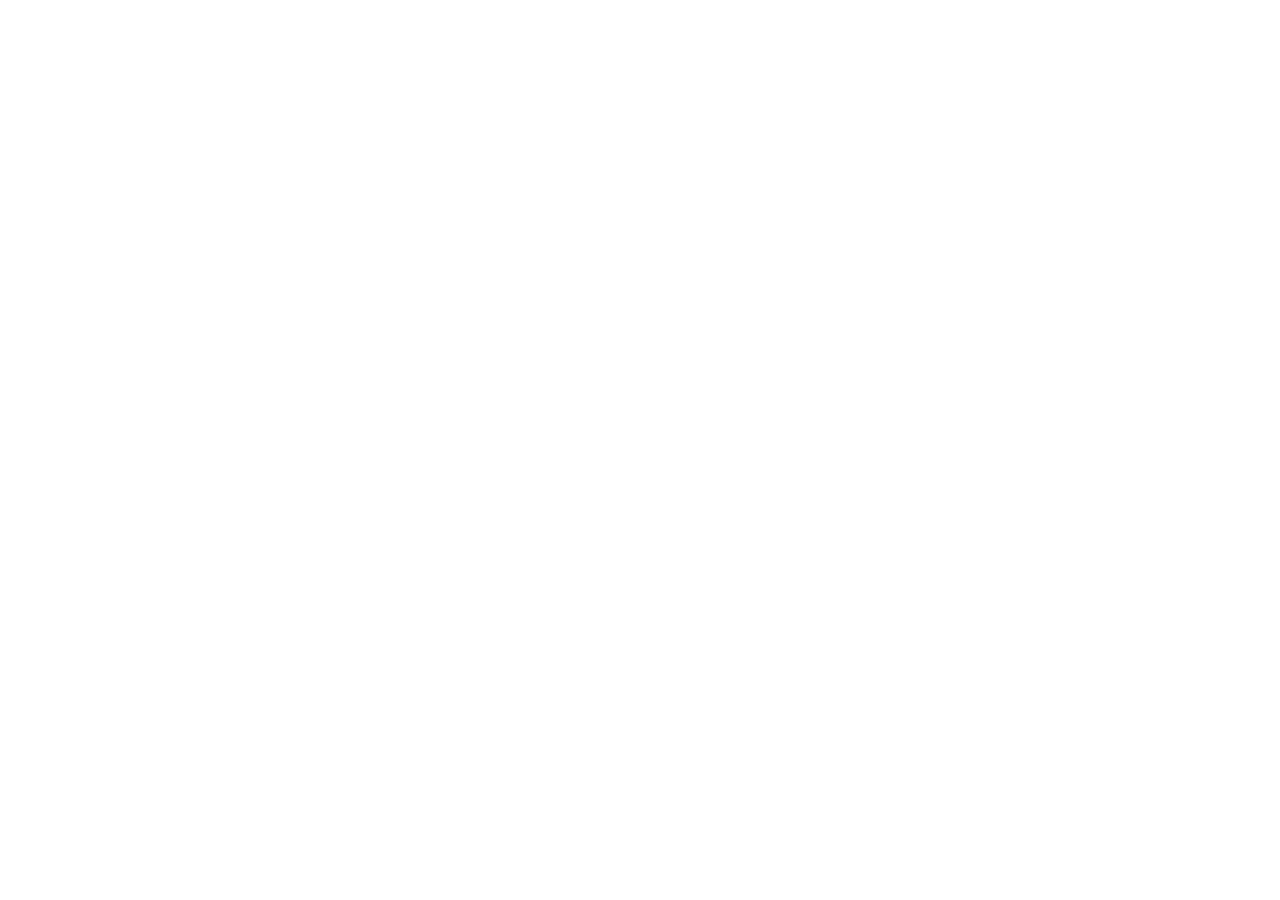
==== commit 1457aa62: "add admin files" ====
--- a/admin/index.html
+++ b/admin/index.html
@@ -1,947 +1,58 @@
 <!DOCTYPE html>
-<html lang="en" data-theme="dark">
+<html lang="en">
 <head>
-<meta charset="UTF-8"/>
-<meta name="viewport" content="width=device-width,initial-scale=1.0"/>
+  <meta charset="UTF-8" />
+  <meta name="viewport" content="width=device-width, initial-scale=1.0" />
+  <meta name="robots" content="noindex, nofollow" />
+  <title>USFinWise CMS — Admin</title>
 
-<!-- ═══════════════════════════════════════════════════════
-     SEO — Titles & descriptions updated dynamically by
-     cms-bridge.js after fetching /data/site_data.json
-═══════════════════════════════════════════════════════ -->
-<title id="page-title">Mortgage Calculator May 2026 | USFinWise — Free US Financial Calculators</title>
-<meta name="description" id="page-desc" content="Free mortgage calculator May 2026. Instant PITI payment, PMI &amp; amortization. Trusted by 500K+ Americans. No sign-up required."/>
-<meta name="keywords" content="mortgage calculator 2026, 401k calculator, auto loan calculator, compound interest, credit card payoff, US financial calculator, PITI calculator, PMI calculator"/>
-<meta name="robots" content="index,follow,max-snippet:-1,max-image-preview:large,max-video-preview:-1"/>
-<meta name="author" content="USFinWise Financial Tools"/>
-<meta name="theme-color" content="#0f1117"/>
-<meta name="format-detection" content="telephone=no"/>
+  <!--
+  ═══════════════════════════════════════════════════════════
+  NETLIFY IDENTITY WIDGET
+  Required for git-gateway authentication.
+  Provides the login/logout UI and JWT token management.
+  ═══════════════════════════════════════════════════════════
+  -->
+  <script src="https://identity.netlify.com/v1/netlify-identity-widget.js"></script>
 
-<!-- Open Graph -->
-<meta property="og:type"        content="website"/>
-<meta property="og:site_name"   content="USFinWise"/>
-<meta property="og:title"       id="og-title"  content="USFinWise — Free US Financial Calculator Suite 2026"/>
-<meta property="og:description" content="5-in-1 calculator suite: mortgage, 401k, auto loan, credit card payoff &amp; compound interest — free, instant, private."/>
-<meta property="og:url"         content="https://usfinwise.com/"/>
-<meta property="og:image"       content="https://usfinwise.com/og-image.png"/>
-<meta property="og:image:width" content="1200"/>
-<meta property="og:image:height"content="630"/>
-<meta property="og:locale"      content="en_US"/>
-
-<!-- Twitter Card -->
-<meta name="twitter:card"        content="summary_large_image"/>
-<meta name="twitter:site"        content="@usfinwise"/>
-<meta name="twitter:creator"     content="@usfinwise"/>
-<meta name="twitter:title"       id="tw-title" content="Free US Financial Calculators 2026 | USFinWise"/>
-<meta name="twitter:description" content="Mortgage, 401k, auto loan, credit card &amp; compound interest — free, instant, no sign-up."/>
-<meta name="twitter:image"       content="https://usfinwise.com/og-image.png"/>
-
-<link rel="canonical" href="https://usfinwise.com/"/>
-
-<!-- ═══════════════════════════════════════════════════════
-     STATIC JSON-LD — All 7 schemas. Static = Googlebot
-     reads them without JS. Dynamic schema-inject updated
-     per tab by calculator.js via updateSchema().
-═══════════════════════════════════════════════════════ -->
-<script type="application/ld+json">
-{"@context":"https://schema.org","@type":"WebSite","name":"USFinWise","url":"https://usfinwise.com/","description":"Free US financial calculator suite — mortgage, 401k, auto loan, credit card payoff, compound interest.","inLanguage":"en-US","potentialAction":{"@type":"SearchAction","target":"https://usfinwise.com/?q={search_term_string}","query-input":"required name=search_term_string"}}
-</script>
-<script type="application/ld+json">
-{"@context":"https://schema.org","@type":"Organization","name":"USFinWise Financial Tools","url":"https://usfinwise.com/","logo":"https://usfinwise.com/images/logo.png","sameAs":["https://twitter.com/usfinwise","https://linkedin.com/company/usfinwise","https://facebook.com/usfinwise"],"contactPoint":{"@type":"ContactPoint","contactType":"customer support","email":"hello@usfinwise.com","availableLanguage":"English"}}
-</script>
-<script type="application/ld+json">
-{"@context":"https://schema.org","@type":"FinancialService","name":"USFinWise Financial Calculator Suite","url":"https://usfinwise.com/","description":"Free 5-in-1 US financial calculator suite: mortgage, 401k retirement, auto loan, credit card payoff, and compound interest. Updated May 2026.","provider":{"@type":"Organization","name":"USFinWise Financial Tools","url":"https://usfinwise.com/"},"areaServed":{"@type":"Country","name":"United States"},"hasOfferCatalog":{"@type":"OfferCatalog","name":"Financial Calculators","itemListElement":[{"@type":"Offer","itemOffered":{"@type":"Service","name":"Mortgage Calculator","url":"https://usfinwise.com/#mortgage"}},{"@type":"Offer","itemOffered":{"@type":"Service","name":"401k Retirement Calculator","url":"https://usfinwise.com/#retirement"}},{"@type":"Offer","itemOffered":{"@type":"Service","name":"Auto Loan Calculator","url":"https://usfinwise.com/#auto"}},{"@type":"Offer","itemOffered":{"@type":"Service","name":"Credit Card Payoff Calculator","url":"https://usfinwise.com/#credit-card"}},{"@type":"Offer","itemOffered":{"@type":"Service","name":"Compound Interest Calculator","url":"https://usfinwise.com/#compound"}}]}}
-</script>
-<script type="application/ld+json">
-{"@context":"https://schema.org","@type":"SoftwareApplication","name":"USFinWise Financial Calculator Suite","url":"https://usfinwise.com/","applicationCategory":"FinanceApplication","operatingSystem":"Web, iOS, Android","offers":{"@type":"Offer","price":"0","priceCurrency":"USD"},"aggregateRating":{"@type":"AggregateRating","ratingValue":"4.9","ratingCount":"12847","bestRating":"5","worstRating":"1"},"author":{"@type":"Organization","name":"USFinWise Financial Tools"},"datePublished":"2024-01-01","dateModified":"2026-05-01","description":"Free 5-in-1 financial calculator suite for the US market.","featureList":["Mortgage PITI calculator with amortization schedule","401k retirement projection with employer match","Auto loan calculator with trade-in and sales tax","Credit card payoff with interest savings comparison","Compound interest visualizer with Rule of 72"]}
-</script>
-<script type="application/ld+json">
-{"@context":"https://schema.org","@type":"FAQPage","mainEntity":[{"@type":"Question","name":"What is the current 30-year fixed mortgage rate in 2026?","acceptedAnswer":{"@type":"Answer","text":"The national average 30-year fixed mortgage rate is approximately 6.82% as of May 2026 per Freddie Mac PMMS. Your actual rate varies by credit score, down payment, and lender."}},{"@type":"Question","name":"How do I calculate my monthly mortgage payment?","acceptedAnswer":{"@type":"Answer","text":"Use M = P × [r(1+r)^n] / [(1+r)^n − 1], where P is the principal, r is monthly rate (APR ÷ 12), and n is total payments. Add monthly property tax, insurance, and PMI for full PITI."}},{"@type":"Question","name":"What is PMI and when is it required?","acceptedAnswer":{"@type":"Answer","text":"Private Mortgage Insurance is required when your down payment is below 20%. PMI runs 0.5–1.5% of the loan annually and can be cancelled once you reach 20% equity."}},{"@type":"Question","name":"What is the 2026 conforming loan limit?","acceptedAnswer":{"@type":"Answer","text":"The FHFA conforming loan limit for 2026 is $766,550 for most US counties. High-cost areas may reach $1,149,825. Loans above these limits are jumbo loans."}},{"@type":"Question","name":"What is the 2026 401k contribution limit?","acceptedAnswer":{"@type":"Answer","text":"The IRS 401(k) employee contribution limit for 2026 is $23,000. Workers 50+ may add a $7,500 catch-up for a $30,500 total. Combined employer + employee limit is $69,000."}}]}
-</script>
-<script type="application/ld+json" id="schema-breadcrumb">
-{"@context":"https://schema.org","@type":"BreadcrumbList","itemListElement":[{"@type":"ListItem","position":1,"name":"USFinWise","item":"https://usfinwise.com/"},{"@type":"ListItem","position":2,"name":"Mortgage Calculator","item":"https://usfinwise.com/#mortgage"}]}
-</script>
-<script type="application/ld+json" id="schema-inject">
-{"@context":"https://schema.org","@type":["WebApplication","FinancialService"],"name":"Mortgage Calculator 2026","url":"https://usfinwise.com/#mortgage","applicationCategory":"FinanceApplication","operatingSystem":"Web","offers":{"@type":"Offer","price":"0","priceCurrency":"USD"},"description":"Free US mortgage calculator 2026. Calculate monthly PITI, PMI, HOA, and amortization.","dateModified":"2026-05-01"}
-</script>
-
-<!-- ═══════════════════════════════════════════════════════
-     FONTS — Non-blocking preload (prevents render-blocking)
-═══════════════════════════════════════════════════════ -->
-<link rel="preconnect" href="https://fonts.googleapis.com"/>
-<link rel="preconnect" href="https://fonts.gstatic.com" crossorigin/>
-<link rel="preload"
-  href="https://fonts.googleapis.com/css2?family=Syne:wght@600;700;800&family=Epilogue:wght@300;400;500;600&display=swap"
-  as="style"
-  onload="this.onload=null;this.rel='stylesheet'"/>
-<noscript>
-  <link rel="stylesheet" href="https://fonts.googleapis.com/css2?family=Syne:wght@600;700;800&family=Epilogue:wght@300;400;500;600&display=swap"/>
-</noscript>
-
-<!-- ═══════════════════════════════════════════════════════
-     NETLIFY IDENTITY WIDGET
-     MUST be in <head> to intercept invite/confirm hash tokens
-     before the page finishes loading. Body placement = broken.
-═══════════════════════════════════════════════════════ -->
-<script src="https://identity.netlify.com/v1/netlify-identity-widget.js"></script>
-
-<!-- ═══════════════════════════════════════════════════════
-     MAIN STYLESHEET
-═══════════════════════════════════════════════════════ -->
-<link rel="stylesheet" href="assets/css/style.css"/>
-
+  <!--
+  ═══════════════════════════════════════════════════════════
+  DECAP CMS (formerly Netlify CMS)
+  Loaded from jsDelivr CDN — always pin to a stable release.
+  Current stable: 3.x
+  ═══════════════════════════════════════════════════════════
+  -->
+  <link href="https://cdn.jsdelivr.net/npm/decap-cms@^3.0.0/dist/decap-cms.css" rel="stylesheet"/>
 </head>
 <body>
+  <!--
+  The CMS mounts itself into this div.
+  No other body content is needed — Decap handles everything.
+  -->
+  <div id="nc-root"></div>
 
-<!-- ═══════════════════════════════════════════════════════
-     SITE CONFIGURATION — Edit here, nowhere else.
-     Read by both cms-bridge.js and calculator.js.
-     CMS values always override these defaults at runtime.
-═══════════════════════════════════════════════════════ -->
-<script>
-const CONFIG = {
-  siteName:    "USFinWise",
-  siteUrl:     "https://usfinwise.com",
-  siteTagline: "Free US Financial Calculator Suite",
-  adsense:     "ca-pub-XXXXXXXXXXXXXXXX", /* ← Replace with your AdSense Publisher ID */
-  defaultRates: {
-    mortgage:    6.82,   /* 30-yr fixed national avg, May 2026 */
-    auto:        7.10,   /* new-car APR avg, May 2026          */
-    creditCard:  24.99,  /* avg APR, May 2026                  */
-    savings:     5.10,   /* HYSA avg, May 2026                 */
-  },
-  social: {
-    twitter:   "https://twitter.com/usfinwise",
-    linkedin:  "https://linkedin.com/company/usfinwise",
-    facebook:  "https://facebook.com/usfinwise",
-  },
-  limits: { /* IRS 2026 figures — updated by Decap CMS each November */
-    k401limit:    23000,
-    k401catchup:  30500,
-    iraLimit:     7000,
-    hsaSingle:    4300,
-    hsaFamily:    8550,
-    conforming:   766550,
-    fhaStd:       498257,
-  },
-};
-</script>
+  <!-- Decap CMS core bundle — must load after the div exists -->
+  <script src="https://cdn.jsdelivr.net/npm/decap-cms@^3.0.0/dist/decap-cms.js"></script>
 
-<!-- ═══════════════════════════════════════════════════════
-     COOKIE CONSENT BANNER (GDPR / CCPA)
-═══════════════════════════════════════════════════════ -->
-<div id="cookie" role="dialog" aria-label="Cookie consent" aria-live="polite">
-  <p>
-    We use essential cookies to power calculations. We never sell your data.
-    By continuing you agree to our
-    <a href="#" onclick="openLegal('privacy');return false">Privacy Policy</a> &amp;
-    <a href="#" onclick="openLegal('terms');return false">Terms</a>.
-    GDPR &amp; CCPA compliant.
-  </p>
-  <div class="cookie-btns">
-    <button class="btn btn-ghost btn-sm" onclick="dismissCookie('reject')" aria-label="Decline optional cookies">Decline</button>
-    <button class="btn btn-primary btn-sm" style="width:auto;margin:0" onclick="dismissCookie('accept')" aria-label="Accept all cookies">Accept All</button>
-  </div>
-</div>
-
-<!-- ═══════════════════════════════════════════════════════
-     NAVIGATION
-═══════════════════════════════════════════════════════ -->
-<nav id="navbar" role="navigation" aria-label="Main navigation">
-  <div class="container nav-wrap">
-
-    <!-- Logo -->
-    <a class="logo" href="/" aria-label="USFinWise — Free US Financial Calculators">
-      <svg class="logo-svg" width="38" height="38" viewBox="0 0 38 38" fill="none"
-        xmlns="http://www.w3.org/2000/svg" role="img" aria-hidden="true">
-        <title>USFinWise logo</title>
-        <path d="M7 6 L7 24 Q7 33 19 33 Q31 33 31 24 L31 6"
-          stroke="#1e40af" stroke-width="5.5" stroke-linecap="round" fill="none"/>
-        <path d="M19 30 Q22 22 28 10"
-          stroke="url(#nav-arrow-grad)" stroke-width="4" stroke-linecap="round" fill="none"/>
-        <polygon points="28,10 21,11 27,17" fill="#059669"/>
-        <defs>
-          <linearGradient id="nav-arrow-grad" x1="19" y1="30" x2="28" y2="10" gradientUnits="userSpaceOnUse">
-            <stop offset="0%" stop-color="#065f46"/>
-            <stop offset="100%" stop-color="#10b981"/>
-          </linearGradient>
-        </defs>
-      </svg>
-      <div class="logo-text-wrap">
-        <span class="logo-name"><span class="logo-us">US</span>FINWISE</span>
-      </div>
-    </a>
-
-    <!-- Hamburger (mobile) -->
-    <button class="hamburger" id="hbg" aria-label="Open navigation menu"
-      aria-expanded="false" aria-controls="navTabs">
-      <svg width="22" height="22" viewBox="0 0 22 22" fill="none" stroke="currentColor"
-        stroke-width="1.8" stroke-linecap="round" aria-hidden="true" focusable="false">
-        <title>Menu</title>
-        <line x1="2" y1="6"  x2="20" y2="6"/>
-        <line x1="2" y1="11" x2="20" y2="11"/>
-        <line x1="2" y1="16" x2="20" y2="16"/>
-      </svg>
-    </button>
-
-    <!-- Tab navigation -->
-    <div class="nav-tabs" id="navTabs" role="tablist" aria-label="Calculator tools">
-      <button class="nav-tab active" role="tab" aria-selected="true"
-        data-tool="mortgage" onclick="openTool('mortgage',this)">
-        <span class="t-ico" aria-hidden="true">🏠</span> Mortgage
-      </button>
-      <button class="nav-tab" role="tab" aria-selected="false"
-        data-tool="ret" onclick="openTool('ret',this)">
-        <span class="t-ico" aria-hidden="true">📈</span> 401k
-      </button>
-      <button class="nav-tab" role="tab" aria-selected="false"
-        data-tool="auto" onclick="openTool('auto',this)">
-        <span class="t-ico" aria-hidden="true">🚗</span> Auto Loan
-      </button>
-      <button class="nav-tab" role="tab" aria-selected="false"
-        data-tool="cc" onclick="openTool('cc',this)">
-        <span class="t-ico" aria-hidden="true">💳</span> Credit Card
-      </button>
-      <button class="nav-tab" role="tab" aria-selected="false"
-        data-tool="ci" onclick="openTool('ci',this)">
-        <span class="t-ico" aria-hidden="true">✨</span> Compound
-      </button>
-    </div>
-
-    <!-- Theme toggle -->
-    <div class="nav-right">
-      <label class="toggle-pill" aria-label="Toggle dark / light mode">
-        <input type="checkbox" id="themeChk" onchange="toggleTheme()"/>
-        <div class="toggle-track"></div>
-        <div class="toggle-thumb" aria-hidden="true">
-          <span id="themeIco">🌙</span>
-        </div>
-      </label>
-    </div>
-
-  </div>
-</nav>
-
-<!-- ═══════════════════════════════════════════════════════
-     HERO
-═══════════════════════════════════════════════════════ -->
-<header class="hero" role="banner">
-  <div class="container hero-inner">
-    <div class="freshness-badge" role="note" aria-label="Content freshness">
-      <span class="freshness-dot" aria-hidden="true"></span>
-      <span id="freshnessText">Updated for May 2026</span>
-    </div>
-    <h1>The <span class="hl">Smartest</span> Financial<br>Calculators in America</h1>
-    <p class="hero-sub" id="hero-subheading">
-      Five precision tools for mortgages, retirement, auto loans &amp; more — free, instant, 100% private.
-    </p>
-    <dl class="hero-kpis" aria-label="Platform highlights">
-      <div class="kpi" role="group" aria-label="Monthly users">
-        <dt class="kpi-n" id="heroUsers">500K+</dt>
-        <dd class="kpi-l">Monthly Users</dd>
-      </div>
-      <div class="kpi" role="group" aria-label="Number of calculators">
-        <dt class="kpi-n">5</dt>
-        <dd class="kpi-l">Calculators</dd>
-      </div>
-      <div class="kpi" role="group" aria-label="Current 30-year mortgage rate">
-        <dt class="kpi-n" id="heroRate">6.82%</dt>
-        <dd class="kpi-l">Current 30yr Rate</dd>
-      </div>
-      <div class="kpi" role="group" aria-label="Cost to use">
-        <dt class="kpi-n">$0</dt>
-        <dd class="kpi-l">Always Free</dd>
-      </div>
-    </dl>
-  </div>
-</header>
-
-<!-- ADSENSE_ZONE_1 (Top Leaderboard 728×90) -->
-<!-- <ins class="adsbygoogle" data-ad-client="ca-pub-XXXXXXXXXXXXXXXX" data-ad-slot="SLOT_TOP" data-ad-format="auto" data-full-width-responsive="true"></ins><script>(adsbygoogle=window.adsbygoogle||[]).push({});</script> -->
-<div class="container">
-  <div class="ad-zone" aria-hidden="true"><!-- ADSENSE_ZONE_1 — Leaderboard 728×90 --></div>
-</div>
-
-<!-- ═══════════════════════════════════════════════════════
-     MAIN — 5-in-1 Calculator Suite
-═══════════════════════════════════════════════════════ -->
-<main class="container" id="main" role="main">
-
-<!-- ────────────────────────────────────────────────────
-     TOOL 1: MORTGAGE CALCULATOR
-──────────────────────────────────────────────────── -->
-<section id="t-mortgage" class="tool active" role="tabpanel" aria-labelledby="tab-mortgage">
-  <div class="tool-header">
-    <nav class="bc" aria-label="Breadcrumb">
-      <ol>
-        <li><a href="/">USFinWise</a></li>
-        <li aria-hidden="true"> / </li>
-        <li aria-current="page">Mortgage Calculator</li>
-      </ol>
-    </nav>
-    <h2 id="tab-mortgage">Mortgage Payment Calculator</h2>
-    <p>Calculate your monthly PITI payment — principal, interest, property taxes, insurance, HOA &amp; PMI — instantly.</p>
-  </div>
-
-  <div class="grid-2">
-    <!-- INPUT CARD -->
-    <div class="card">
-      <h3 class="card-hd">Loan Details</h3>
-      <p class="card-sub">Enter your home purchase information</p>
-
-      <div class="field">
-        <div class="field-label"><label for="m-price">Home Purchase Price</label></div>
-        <div class="inp-wrap has-pre">
-          <span class="inp-pre" aria-hidden="true">$</span>
-          <input type="number" id="m-price" value="450000" min="50000" max="5000000" step="1000"
-            aria-label="Home purchase price in dollars"
-            oninput="syncDownPct();calcMortgage()"/>
-        </div>
-      </div>
-
-      <div class="field">
-        <div class="field-label">
-          <label for="m-down">Down Payment</label>
-          <span class="unit" id="m-down-pct-display" aria-live="polite" aria-label="Down payment percentage">20%</span>
-        </div>
-        <div class="inp-wrap has-pre">
-          <span class="inp-pre" aria-hidden="true">$</span>
-          <input type="number" id="m-down" value="90000" min="0" step="500"
-            aria-label="Down payment in dollars"
-            oninput="syncFromDown();calcMortgage()"/>
-        </div>
-      </div>
-
-      <div class="slider-field">
-        <div class="slider-header">
-          <label class="slider-label" for="m-dp-sl" id="dp-sl-label">Down Payment %</label>
-          <span class="slider-val" id="m-dp-pct-sl" aria-live="polite">20%</span>
-        </div>
-        <input type="range" id="m-dp-sl" min="0" max="50" step="0.5" value="20"
-          aria-labelledby="dp-sl-label"
-          aria-valuemin="0" aria-valuemax="50" aria-valuenow="20" aria-valuetext="20 percent"
-          oninput="syncFromSlider();calcMortgage()"/>
-      </div>
-
-      <div class="field">
-        <div class="field-label"><label for="m-rate">Interest Rate (APR)</label></div>
-        <div class="inp-wrap has-suf">
-          <input type="number" id="m-rate" value="6.82" min="0.5" max="25" step="0.05"
-            aria-label="Annual mortgage interest rate as a percentage"
-            oninput="calcMortgage()"/>
-          <span class="inp-suf" aria-hidden="true">%</span>
-        </div>
-      </div>
-
-      <div class="field">
-        <div class="field-label"><label for="m-term">Loan Term</label></div>
-        <select id="m-term" aria-label="Mortgage loan term" onchange="calcMortgage()">
-          <option value="30" selected>30 Years — Fixed</option>
-          <option value="20">20 Years — Fixed</option>
-          <option value="15">15 Years — Fixed</option>
-          <option value="10">10 Years — Fixed</option>
-        </select>
-      </div>
-
-      <div class="divider" role="separator"></div>
-
-      <div class="field">
-        <div class="field-label"><label for="m-tax">Annual Property Tax</label></div>
-        <div class="inp-wrap has-pre">
-          <span class="inp-pre" aria-hidden="true">$</span>
-          <input type="number" id="m-tax" value="5400" min="0" step="100"
-            aria-label="Annual property tax in dollars" oninput="calcMortgage()"/>
-        </div>
-      </div>
-
-      <div class="field">
-        <div class="field-label"><label for="m-ins">Annual Home Insurance</label></div>
-        <div class="inp-wrap has-pre">
-          <span class="inp-pre" aria-hidden="true">$</span>
-          <input type="number" id="m-ins" value="1800" min="0" step="50"
-            aria-label="Annual homeowner's insurance in dollars" oninput="calcMortgage()"/>
-        </div>
-      </div>
-
-      <div class="field">
-        <div class="field-label"><label for="m-hoa">HOA Fee (Monthly)</label></div>
-        <div class="inp-wrap has-pre">
-          <span class="inp-pre" aria-hidden="true">$</span>
-          <input type="number" id="m-hoa" value="0" min="0" step="10"
-            aria-label="Monthly HOA fee in dollars" oninput="calcMortgage()"/>
-        </div>
-      </div>
-
-      <div class="tip" role="note">
-        <span aria-hidden="true">💡</span>
-        <strong>PMI auto-calculated</strong> at 0.8% annually when down payment is below 20%.
-      </div>
-
-      <button class="btn btn-primary mt-3" onclick="calcMortgage()" aria-label="Calculate mortgage payment">
-        <span aria-hidden="true">📊</span> Calculate Payment
-      </button>
-    </div>
-
-    <!-- RESULTS PANEL -->
-    <div>
-      <div class="results" id="m-results" aria-live="polite" aria-atomic="false" aria-label="Mortgage calculation results">
-        <h3 class="results-label"><span aria-hidden="true">📊</span> Monthly Payment Breakdown</h3>
-
-        <div class="res-primary">
-          <div class="res-label">Estimated Monthly Payment</div>
-          <div class="res-amount" id="m-monthly" aria-label="Monthly payment total">$—</div>
-          <div class="res-sub">Principal · Interest · Tax · Insurance</div>
-        </div>
-
-        <!-- Donut chart -->
-        <div class="chart-section">
-          <h4 class="chart-title">Payment Composition</h4>
-          <div class="donut-row">
-            <svg class="donut-svg" width="110" height="110" viewBox="0 0 110 110"
-              role="img" aria-labelledby="donut-chart-title donut-chart-desc">
-              <title id="donut-chart-title">Mortgage payment breakdown</title>
-              <desc id="donut-chart-desc">Donut chart showing proportion of principal &amp; interest, property tax, insurance, and PMI in your monthly mortgage payment.</desc>
-              <circle cx="55" cy="55" r="38" fill="none" stroke="var(--bg4)" stroke-width="18" aria-hidden="true"/>
-              <circle id="d-pi"  cx="55" cy="55" r="38" fill="none" stroke="var(--acc)" stroke-width="18" stroke-dasharray="238.76" stroke-dashoffset="0"      stroke-linecap="butt" transform="rotate(-90 55 55)" style="transition:stroke-dashoffset .5s var(--ease)" aria-hidden="true"/>
-              <circle id="d-tax" cx="55" cy="55" r="38" fill="none" stroke="var(--grn)" stroke-width="18" stroke-dasharray="238.76" stroke-dashoffset="238.76" stroke-linecap="butt" transform="rotate(-90 55 55)" style="transition:stroke-dashoffset .5s var(--ease)" aria-hidden="true"/>
-              <circle id="d-ins" cx="55" cy="55" r="38" fill="none" stroke="var(--ylw)" stroke-width="18" stroke-dasharray="238.76" stroke-dashoffset="238.76" stroke-linecap="butt" transform="rotate(-90 55 55)" style="transition:stroke-dashoffset .5s var(--ease)" aria-hidden="true"/>
-              <circle id="d-pmi" cx="55" cy="55" r="38" fill="none" stroke="var(--red)" stroke-width="18" stroke-dasharray="238.76" stroke-dashoffset="238.76" stroke-linecap="butt" transform="rotate(-90 55 55)" style="transition:stroke-dashoffset .5s var(--ease)" aria-hidden="true"/>
-            </svg>
-            <dl class="donut-legend" aria-label="Payment breakdown legend">
-              <div class="leg-item"><div class="leg-dot" style="background:var(--acc)" aria-label="Blue: Principal and Interest"></div><dt class="leg-text">P&amp;I</dt><dd class="leg-val" id="l-pi">—</dd></div>
-              <div class="leg-item"><div class="leg-dot" style="background:var(--grn)" aria-label="Green: Property Tax"></div><dt class="leg-text">Property Tax</dt><dd class="leg-val" id="l-tax">—</dd></div>
-              <div class="leg-item"><div class="leg-dot" style="background:var(--ylw)" aria-label="Yellow: Insurance"></div><dt class="leg-text">Insurance</dt><dd class="leg-val" id="l-ins">—</dd></div>
-              <div class="leg-item"><div class="leg-dot" style="background:var(--red)" aria-label="Red: PMI"></div><dt class="leg-text">PMI</dt><dd class="leg-val" id="l-pmi">—</dd></div>
-            </dl>
-          </div>
-        </div>
-
-        <dl class="stats-grid" aria-label="Mortgage summary">
-          <div class="stat"><dt class="stat-label">Loan Amount</dt><dd class="stat-value blue" id="m-loan">—</dd></div>
-          <div class="stat"><dt class="stat-label">Total Interest</dt><dd class="stat-value red" id="m-total-int">—</dd></div>
-          <div class="stat"><dt class="stat-label">Total Cost</dt><dd class="stat-value" id="m-total-cost">—</dd></div>
-          <div class="stat"><dt class="stat-label">Payoff Date</dt><dd class="stat-value" id="m-payoff-date">—</dd></div>
-        </dl>
-
-        <!-- Bar chart -->
-        <div class="chart-section">
-          <h4 class="chart-title">Principal vs. Interest — First 10 Years</h4>
-          <div class="bar-chart-wrap">
-            <div class="bar-row" id="m-bar-row" role="img" aria-label="Annual principal vs interest bar chart"></div>
-            <div class="bar-xl" id="m-bar-xl" aria-hidden="true"></div>
-          </div>
-        </div>
-
-        <!-- Progress bar -->
-        <div class="prog-wrap">
-          <div class="prog-header" aria-hidden="true">
-            <span>Principal</span><span id="m-prin-pct">—</span><span>Interest</span>
-          </div>
-          <div class="prog-bar" id="m-prog-bar-wrap" role="progressbar"
-            aria-label="Principal as percentage of total cost"
-            aria-valuenow="0" aria-valuemin="0" aria-valuemax="100">
-            <div class="prog-fill" id="m-prin-bar" style="width:0%"></div>
-          </div>
-        </div>
-
-        <!-- Amortization schedule -->
-        <button class="amort-toggle mt-3" id="m-amort-btn"
-          onclick="toggleAmort()" aria-expanded="false" aria-controls="m-amort-wrap">
-          <span>View Full Amortization Schedule</span>
-          <span id="m-amort-arrow" aria-hidden="true">▾</span>
-        </button>
-        <div class="amort-wrap hide" id="m-amort-wrap" role="region" aria-label="Month-by-month amortization schedule">
-          <table aria-label="Amortization schedule">
-            <thead>
-              <tr>
-                <th scope="col" abbr="Month">#</th>
-                <th scope="col">Payment</th>
-                <th scope="col">Principal</th>
-                <th scope="col">Interest</th>
-                <th scope="col">Balance</th>
-              </tr>
-            </thead>
-            <tbody id="m-amort-body"></tbody>
-          </table>
-        </div>
-      </div>
-
-      <!-- ADSENSE_ZONE_2 (Rectangle 336×280) -->
-      <!-- <ins class="adsbygoogle" data-ad-client="ca-pub-XXXXXXXXXXXXXXXX" data-ad-slot="SLOT_MID" data-ad-format="rectangle"></ins><script>(adsbygoogle=window.adsbygoogle||[]).push({});</script> -->
-      <div class="ad-zone mt-4" aria-hidden="true" style="max-width:340px;min-height:280px"><!-- ADSENSE_ZONE_2 —  Rectangle 336×280 --></div>
-    </div>
-  </div><!-- /grid-2 -->
-
-  <!-- SEO Article — Mortgage -->
-  <article class="seo-art" aria-label="Mortgage calculator expert guide">
-    <div class="art-meta">
-      <span class="art-tag">Expert Guide</span>
-      <time class="art-date" id="m-art-date" datetime="2026-05-01">Updated May 2026 · 9 min read</time>
-    </div>
-    <h2 class="art-title">Mortgage Calculator 2026: How to Calculate Your Monthly Payment &amp; Beat the Market</h2>
-    <div class="art-body">
-      <p>With 30-year fixed mortgage rates averaging <strong>6.82%</strong> as of May 2026, understanding your true monthly cost before signing is non-negotiable. Our calculator gives you a full PITI breakdown — Principal, Interest, Taxes, and Insurance — updated in real time as you type.</p>
-      <h3>The Amortization Formula Explained</h3>
-      <p>Your P&amp;I payment uses the formula <strong>M = P × [r(1+r)^n] / [(1+r)^n − 1]</strong>. On a $360,000 loan at 6.82% over 30 years, P&amp;I is ~$2,360/month. Add property tax (~$450), insurance (~$150), and PMI if applicable, and your PITI exceeds $2,960+.</p>
-      <h3>2026 Conforming &amp; FHA Limits</h3>
-      <p>The FHFA conforming limit is <strong>$766,550</strong> for most US counties. FHA loans max out at <strong>$498,257</strong> for standard markets, requiring just 3.5% down with a 580+ FICO score.</p>
-      <div class="tip green" role="note">
-        <span aria-hidden="true">💡</span>
-        <strong>Rate Shopping Tip:</strong> A 0.5% rate difference on a $400K loan saves over <strong>$40,000</strong> over 30 years. Get 3–5 quotes from banks, credit unions, and online lenders before committing.
-      </div>
-      <h3>PMI: What It Costs and How to Avoid It</h3>
-      <p>PMI typically costs 0.5–1.5% annually. On a $360K loan at 0.8%, that's $240/month extra. Cancel PMI once you reach 20% equity under the Homeowners Protection Act.</p>
-      <ul>
-        <li><strong>Biweekly payments</strong> shave ~4 years off a 30-year mortgage</li>
-        <li><strong>$100/month extra</strong> can save $30,000+ in total interest</li>
-        <li><strong>FICO 680 → 760</strong> can cut your rate by 0.5–0.75%</li>
-        <li><strong>Mortgage points</strong>: 1 point = 1% of loan, reduces rate ~0.25%; break-even ~3–4 yrs</li>
-      </ul>
-      <div class="art-placeholder" role="note">📝 <strong>Article Placeholder</strong> — Add 400+ words: Fed rate Q3–Q4 2026 outlook, regional housing data, first-time buyer DPA programs.</div>
-    </div>
-  </article>
-</section>
-
-
-<!-- ────────────────────────────────────────────────────
-     TOOL 2: 401k / RETIREMENT CALCULATOR
-──────────────────────────────────────────────────── -->
-<section id="t-ret" class="tool" role="tabpanel" aria-labelledby="tab-ret">
-  <div class="tool-header">
-    <nav class="bc" aria-label="Breadcrumb"><ol><li><a href="/">USFinWise</a></li><li aria-hidden="true"> / </li><li aria-current="page">401k Calculator</li></ol></nav>
-    <h2 id="tab-ret">401k / Retirement Calculator</h2>
-    <p>Project your nest egg with compound growth, employer match &amp; 2026 IRS contribution limits.</p>
-  </div>
-  <div class="grid-2">
-    <div class="card">
-      <h3 class="card-hd">Your Retirement Profile</h3>
-      <p class="card-sub">2026 IRS Limits Auto-Applied</p>
-      <div class="field"><div class="field-label"><label for="r-age">Current Age</label></div>
-        <input type="number" id="r-age" value="32" min="18" max="70" aria-label="Your current age" oninput="calcRet()"/></div>
-      <div class="field"><div class="field-label"><label for="r-ret-age">Retirement Age</label></div>
-        <input type="number" id="r-ret-age" value="65" min="40" max="80" aria-label="Planned retirement age" oninput="calcRet()"/></div>
-      <div class="field"><div class="field-label"><label for="r-bal">Current 401k Balance</label></div>
-        <div class="inp-wrap has-pre"><span class="inp-pre" aria-hidden="true">$</span>
-        <input type="number" id="r-bal" value="38000" min="0" aria-label="Current 401k balance" oninput="calcRet()"/></div></div>
-      <div class="field"><div class="field-label"><label for="r-sal">Annual Salary</label></div>
-        <div class="inp-wrap has-pre"><span class="inp-pre" aria-hidden="true">$</span>
-        <input type="number" id="r-sal" value="90000" min="0" aria-label="Annual salary" oninput="calcRet()"/></div></div>
-      <div class="slider-field">
-        <div class="slider-header"><label class="slider-label" for="r-contrib">Your Contribution %</label><span class="slider-val" id="r-contrib-disp">10%</span></div>
-        <input type="range" id="r-contrib" min="1" max="25" step="0.5" value="10" aria-valuemin="1" aria-valuemax="25" aria-valuenow="10" oninput="updateSV('r-contrib','r-contrib-disp','%');calcRet()"/>
-      </div>
-      <div class="slider-field">
-        <div class="slider-header"><label class="slider-label" for="r-match">Employer Match %</label><span class="slider-val" id="r-match-disp">4%</span></div>
-        <input type="range" id="r-match" min="0" max="15" step="0.5" value="4" aria-valuemin="0" aria-valuemax="15" aria-valuenow="4" oninput="updateSV('r-match','r-match-disp','%');calcRet()"/>
-      </div>
-      <div class="slider-field">
-        <div class="slider-header"><label class="slider-label" for="r-return">Expected Annual Return</label><span class="slider-val" id="r-return-disp">7%</span></div>
-        <input type="range" id="r-return" min="1" max="14" step="0.5" value="7" aria-valuemin="1" aria-valuemax="14" aria-valuenow="7" oninput="updateSV('r-return','r-return-disp','%');calcRet()"/>
-      </div>
-      <div class="slider-field">
-        <div class="slider-header"><label class="slider-label" for="r-inf">Inflation Rate</label><span class="slider-val" id="r-inf-disp">2.5%</span></div>
-        <input type="range" id="r-inf" min="0" max="8" step="0.1" value="2.5" aria-valuemin="0" aria-valuemax="8" aria-valuenow="2.5" oninput="updateSV('r-inf','r-inf-disp','%');calcRet()"/>
-      </div>
-      <div class="tip" role="note" id="irs-401k-tip">
-        <span aria-hidden="true">💡</span> 2026 IRS limit: <strong>$23,000</strong> employee contribution ($30,500 if age 50+). Catch-up contributions available.
-      </div>
-      <button class="btn btn-primary mt-3" onclick="calcRet()" aria-label="Calculate retirement savings">
-        <span aria-hidden="true">📈</span> Calculate Retirement
-      </button>
-    </div>
-    <div>
-      <div class="results" aria-live="polite" aria-label="Retirement calculation results">
-        <h3 class="results-label"><span aria-hidden="true">📈</span> Retirement Projection</h3>
-        <div class="res-primary">
-          <div class="res-label">Projected Nest Egg at Retirement</div>
-          <div class="res-amount" id="r-nest">$—</div>
-          <div class="res-sub" id="r-infl-adj">— in today's dollars</div>
-        </div>
-        <dl class="stats-grid">
-          <div class="stat"><dt class="stat-label">You Contribute</dt><dd class="stat-value blue" id="r-you">—</dd></div>
-          <div class="stat"><dt class="stat-label">Employer Adds</dt><dd class="stat-value green" id="r-emp">—</dd></div>
-          <div class="stat"><dt class="stat-label">Investment Growth</dt><dd class="stat-value green" id="r-growth">—</dd></div>
-          <div class="stat"><dt class="stat-label">Years Invested</dt><dd class="stat-value" id="r-yrs">—</dd></div>
-        </dl>
-        <div class="chart-section">
-          <h4 class="chart-title">Portfolio Growth Over Time</h4>
-          <div class="bar-chart-wrap">
-            <div class="bar-row" id="r-bar" role="img" aria-label="Retirement portfolio growth chart" style="height:120px"></div>
-            <div class="bar-xl" id="r-bar-xl" aria-hidden="true"></div>
-          </div>
-        </div>
-        <div class="prog-wrap">
-          <div class="prog-header" aria-hidden="true"><span>Deposits</span><span id="r-dep-pct">—</span><span>Growth</span></div>
-          <div class="prog-bar" role="progressbar" aria-label="Deposits vs growth" aria-valuenow="0" aria-valuemin="0" aria-valuemax="100">
-            <div class="prog-fill" id="r-dep-bar" style="width:0%"></div>
-          </div>
-        </div>
-        <dl class="stats-grid">
-          <div class="stat"><dt class="stat-label">Monthly Withdrawal (4% Rule)</dt><dd class="stat-value green" id="r-draw">—</dd></div>
-          <div class="stat"><dt class="stat-label">Savings Rate</dt><dd class="stat-value" id="r-savrate">—</dd></div>
-        </dl>
-        <div class="tip green mt-3" role="note">
-          <span aria-hidden="true">💡</span> The <strong>4% rule</strong>: withdraw 4% of your nest egg annually. Historically sustains a 30+ year retirement.
-        </div>
-      </div>
-      <article class="seo-art">
-        <div class="art-meta"><span class="art-tag">Retirement Planning</span><time class="art-date" id="r-art-date" datetime="2026-05-01">Updated May 2026</time></div>
-        <h2 class="art-title">Maximizing Your 401k in 2026: IRS Limits, Employer Match &amp; Compound Growth</h2>
-        <div class="art-body">
-          <p>For 2026, the IRS raised the 401(k) employee contribution limit to <strong>$23,000</strong> ($30,500 for 50+). Combined with employer match and decades of tax-deferred compounding, a 401k is the most powerful wealth tool available to most Americans.</p>
-          <h3>Never Leave Employer Match on the Table</h3>
-          <p>At 4% match on a $90,000 salary, that's $3,600/year in free money. Compounded at 7% over 33 years, the match alone grows to over $480,000. Always contribute enough to capture the full match first.</p>
-          <div class="art-placeholder" role="note">📝 <strong>Article Placeholder</strong> — Add Traditional vs Roth 401k strategy, backdoor Roth IRA, and 2026 IRS limit context.</div>
-        </div>
-      </article>
-    </div>
-  </div>
-</section>
-
-
-<!-- ────────────────────────────────────────────────────
-     TOOL 3: AUTO LOAN CALCULATOR
-──────────────────────────────────────────────────── -->
-<section id="t-auto" class="tool" role="tabpanel" aria-labelledby="tab-auto">
-  <div class="tool-header">
-    <nav class="bc" aria-label="Breadcrumb"><ol><li><a href="/">USFinWise</a></li><li aria-hidden="true"> / </li><li aria-current="page">Auto Loan Calculator</li></ol></nav>
-    <h2 id="tab-auto">Auto Loan Calculator</h2>
-    <p>Find your true monthly payment — including trade-in value, sales tax, and dealer fees.</p>
-  </div>
-  <div class="grid-2">
-    <div class="card">
-      <h3 class="card-hd">Vehicle &amp; Financing</h3>
-      <p class="card-sub">All true costs included</p>
-      <div class="field"><div class="field-label"><label for="a-price">Vehicle Price</label></div>
-        <div class="inp-wrap has-pre"><span class="inp-pre" aria-hidden="true">$</span><input type="number" id="a-price" value="38000" min="500" aria-label="Vehicle price" oninput="calcAuto()"/></div></div>
-      <div class="field"><div class="field-label"><label for="a-down">Down Payment</label></div>
-        <div class="inp-wrap has-pre"><span class="inp-pre" aria-hidden="true">$</span><input type="number" id="a-down" value="5000" min="0" aria-label="Down payment" oninput="calcAuto()"/></div></div>
-      <div class="field"><div class="field-label"><label for="a-trade">Trade-In Value</label></div>
-        <div class="inp-wrap has-pre"><span class="inp-pre" aria-hidden="true">$</span><input type="number" id="a-trade" value="7000" min="0" aria-label="Trade-in value" oninput="calcAuto()"/></div></div>
-      <div class="field"><div class="field-label"><label for="a-rate">APR</label></div>
-        <div class="inp-wrap has-suf"><input type="number" id="a-rate" value="7.10" min="0" max="30" step="0.1" aria-label="Auto loan APR" oninput="calcAuto()"/><span class="inp-suf" aria-hidden="true">%</span></div></div>
-      <div class="field"><div class="field-label"><label for="a-term">Loan Term</label></div>
-        <select id="a-term" aria-label="Auto loan term in months" onchange="calcAuto()">
-          <option value="24">24 Months (2 yrs)</option>
-          <option value="36">36 Months (3 yrs)</option>
-          <option value="48">48 Months (4 yrs)</option>
-          <option value="60" selected>60 Months (5 yrs)</option>
-          <option value="72">72 Months (6 yrs)</option>
-          <option value="84">84 Months (7 yrs)</option>
-        </select></div>
-      <div class="field"><div class="field-label"><label for="a-tax">Sales Tax Rate</label></div>
-        <div class="inp-wrap has-suf"><input type="number" id="a-tax" value="6.5" min="0" max="15" step="0.1" aria-label="Sales tax rate" oninput="calcAuto()"/><span class="inp-suf" aria-hidden="true">%</span></div></div>
-      <div class="field"><div class="field-label"><label for="a-fees">Dealer Fees + Registration</label></div>
-        <div class="inp-wrap has-pre"><span class="inp-pre" aria-hidden="true">$</span><input type="number" id="a-fees" value="1200" min="0" aria-label="Dealer fees and registration" oninput="calcAuto()"/></div></div>
-      <button class="btn btn-primary mt-3" onclick="calcAuto()" aria-label="Calculate auto loan payment">
-        <span aria-hidden="true">🚗</span> Calculate Payment
-      </button>
-    </div>
-    <div>
-      <div class="results" aria-live="polite" aria-label="Auto loan results">
-        <h3 class="results-label"><span aria-hidden="true">🚗</span> Auto Loan Breakdown</h3>
-        <div class="res-primary">
-          <div class="res-label">Monthly Payment</div>
-          <div class="res-amount" id="a-monthly">$—</div>
-          <div class="res-sub" id="a-term-lbl">— months at —% APR</div>
-        </div>
-        <dl class="stats-grid">
-          <div class="stat"><dt class="stat-label">Total Loan Amount</dt><dd class="stat-value blue" id="a-loan">—</dd></div>
-          <div class="stat"><dt class="stat-label">Total Interest</dt><dd class="stat-value red" id="a-int">—</dd></div>
-          <div class="stat"><dt class="stat-label">Total Vehicle Cost</dt><dd class="stat-value" id="a-total">—</dd></div>
-          <div class="stat"><dt class="stat-label">Sales Tax Added</dt><dd class="stat-value" id="a-taxamt">—</dd></div>
-        </dl>
-        <div class="prog-wrap">
-          <div class="prog-header" aria-hidden="true"><span>Principal</span><span id="a-prin-pct">—</span><span>Interest</span></div>
-          <div class="prog-bar" role="progressbar" aria-label="Principal vs interest" aria-valuenow="0" aria-valuemin="0" aria-valuemax="100">
-            <div class="prog-fill" id="a-prin-bar" style="width:0%"></div>
-          </div>
-        </div>
-        <div class="tip red" role="note"><span aria-hidden="true">⚠️</span> <strong>72–84 month loans:</strong> You'll likely owe more than the car's value for 2–3 years. Gap insurance is strongly recommended.</div>
-      </div>
-      <article class="seo-art">
-        <div class="art-meta"><span class="art-tag">Auto Finance</span><time class="art-date" id="a-art-date" datetime="2026-05-01">Updated May 2026</time></div>
-        <h2 class="art-title">Auto Loan Calculator 2026: Get the Best Rate &amp; Avoid Dealer Traps</h2>
-        <div class="art-body">
-          <p>Average new vehicle prices crossed <strong>$48,500</strong> in early 2026 and average APR for new-car loans sits at <strong>7.10%</strong> for prime borrowers. Knowing your true cost — including trade-in, tax, and dealer fees — is your strongest negotiating tool.</p>
-          <h3>Get Pre-Approved Before You Walk In</h3>
-          <p>Pre-approval from your bank or credit union eliminates dealer financing markup (the "dealer reserve"). Always negotiate car price separately from financing.</p>
-          <div class="art-placeholder" role="note">📝 <strong>Article Placeholder</strong> — Add new vs used APR comparison, CPO benefits, and FICO tier rate breakdown.</div>
-        </div>
-      </article>
-    </div>
-  </div>
-</section>
-
-
-<!-- ────────────────────────────────────────────────────
-     TOOL 4: CREDIT CARD PAYOFF CALCULATOR
-──────────────────────────────────────────────────── -->
-<section id="t-cc" class="tool" role="tabpanel" aria-labelledby="tab-cc">
-  <div class="tool-header">
-    <nav class="bc" aria-label="Breadcrumb"><ol><li><a href="/">USFinWise</a></li><li aria-hidden="true"> / </li><li aria-current="page">Credit Card Payoff</li></ol></nav>
-    <h2 id="tab-cc">Credit Card Payoff Calculator</h2>
-    <p>See exactly how much interest you save and how many months sooner you'll be debt-free.</p>
-  </div>
-  <div class="grid-2">
-    <div class="card">
-      <h3 class="card-hd">Card Details</h3>
-      <p class="card-sub">Minimum vs. accelerated payoff</p>
-      <div class="field"><div class="field-label"><label for="c-bal">Current Balance</label></div>
-        <div class="inp-wrap has-pre"><span class="inp-pre" aria-hidden="true">$</span><input type="number" id="c-bal" value="9200" min="1" aria-label="Credit card balance" oninput="calcCC()"/></div></div>
-      <div class="field"><div class="field-label"><label for="c-apr">APR</label></div>
-        <div class="inp-wrap has-suf"><input type="number" id="c-apr" value="24.99" min="0" max="50" step="0.01" aria-label="Credit card APR" oninput="calcCC()"/><span class="inp-suf" aria-hidden="true">%</span></div></div>
-      <div class="field"><div class="field-label"><label for="c-min">Minimum Payment</label></div>
-        <div class="inp-wrap has-pre"><span class="inp-pre" aria-hidden="true">$</span><input type="number" id="c-min" value="184" min="1" aria-label="Minimum monthly payment" oninput="calcCC()"/></div></div>
-      <div class="field"><div class="field-label"><label for="c-extra">Extra Monthly Payment</label></div>
-        <div class="inp-wrap has-pre"><span class="inp-pre" aria-hidden="true">$</span><input type="number" id="c-extra" value="250" min="0" aria-label="Extra payment per month" oninput="calcCC()"/></div></div>
-      <div class="tip" role="note"><span aria-hidden="true">💡</span> Average US credit card APR reached <strong>~27%</strong> in early 2026. Paying more is the highest-return investment you can make.</div>
-      <button class="btn btn-primary mt-3" onclick="calcCC()" aria-label="Calculate credit card payoff">
-        <span aria-hidden="true">💳</span> Calculate Payoff
-      </button>
-    </div>
-    <div>
-      <div class="results" aria-live="polite" aria-label="Credit card payoff results">
-        <h3 class="results-label"><span aria-hidden="true">💳</span> Payoff Comparison</h3>
-        <div class="stats-grid">
-          <div class="stat" style="border-color:var(--red)">
-            <div class="stat-label">Minimum Only</div>
-            <div class="stat-value red" id="c-min-mo">—</div>
-            <div class="stat-label" style="margin-top:8px">Interest Paid</div>
-            <div class="stat-value red" id="c-min-int">—</div>
-          </div>
-          <div class="stat" style="border-color:var(--grn)">
-            <div class="stat-label">With Extra Payment</div>
-            <div class="stat-value green" id="c-acc-mo">—</div>
-            <div class="stat-label" style="margin-top:8px">Interest Paid</div>
-            <div class="stat-value green" id="c-acc-int">—</div>
-          </div>
-        </div>
-        <div class="res-primary" style="margin-top:14px">
-          <div class="res-label">Total Interest Saved</div>
-          <div class="res-amount" id="c-saved" style="color:var(--grn)">$—</div>
-          <div class="res-sub" id="c-time-saved">— months faster</div>
-        </div>
-        <div class="chart-section">
-          <h4 class="chart-title">Balance Reduction Over Time</h4>
-          <div class="bar-chart-wrap">
-            <div class="bar-row" id="c-bar" role="img" aria-label="Balance reduction chart" style="height:100px"></div>
-            <div class="bar-xl" id="c-bar-xl" aria-hidden="true"></div>
-          </div>
-        </div>
-      </div>
-      <article class="seo-art">
-        <div class="art-meta"><span class="art-tag">Debt Strategy</span><span class="art-date">Updated May 2026</span></div>
-        <h2 class="art-title">Credit Card Payoff 2026: Avalanche vs. Snowball &amp; Why Minimum Payments Are a Trap</h2>
-        <div class="art-body">
-          <p>Americans carry over <strong>$1.21 trillion</strong> in credit card debt as of Q1 2026. At average APRs near 27%, a $9,200 balance paid at minimum takes over 7 years and costs $7,500+ in interest.</p>
-          <div class="art-placeholder" role="note">📝 <strong>Article Placeholder</strong> — Cover Avalanche vs Snowball, 0% APR balance transfers, and debt consolidation options.</div>
-        </div>
-      </article>
-    </div>
-  </div>
-</section>
-
-
-<!-- ────────────────────────────────────────────────────
-     TOOL 5: COMPOUND INTEREST CALCULATOR
-──────────────────────────────────────────────────── -->
-<section id="t-ci" class="tool" role="tabpanel" aria-labelledby="tab-ci">
-  <div class="tool-header">
-    <nav class="bc" aria-label="Breadcrumb"><ol><li><a href="/">USFinWise</a></li><li aria-hidden="true"> / </li><li aria-current="page">Compound Interest</li></ol></nav>
-    <h2 id="tab-ci">Compound Interest Calculator</h2>
-    <p>Visualize exponential wealth growth across different rates, time horizons, and compounding frequencies.</p>
-  </div>
-  <div class="grid-2">
-    <div class="card">
-      <h3 class="card-hd">Investment Parameters</h3>
-      <p class="card-sub">The eighth wonder of the world</p>
-      <div class="field"><div class="field-label"><label for="ci-p">Initial Investment</label></div>
-        <div class="inp-wrap has-pre"><span class="inp-pre" aria-hidden="true">$</span><input type="number" id="ci-p" value="15000" min="0" aria-label="Initial investment" oninput="calcCI()"/></div></div>
-      <div class="field"><div class="field-label"><label for="ci-m">Monthly Contribution</label></div>
-        <div class="inp-wrap has-pre"><span class="inp-pre" aria-hidden="true">$</span><input type="number" id="ci-m" value="600" min="0" aria-label="Monthly contribution" oninput="calcCI()"/></div></div>
-      <div class="slider-field">
-        <div class="slider-header"><label class="slider-label" for="ci-rate">Annual Interest Rate</label><span class="slider-val" id="ci-rate-disp">8%</span></div>
-        <input type="range" id="ci-rate" min="0.5" max="20" step="0.5" value="8" aria-valuemin="0.5" aria-valuemax="20" aria-valuenow="8" oninput="updateSV('ci-rate','ci-rate-disp','%');calcCI()"/>
-      </div>
-      <div class="slider-field">
-        <div class="slider-header"><label class="slider-label" for="ci-yr">Investment Period</label><span class="slider-val" id="ci-yr-disp">30 years</span></div>
-        <input type="range" id="ci-yr" min="1" max="50" step="1" value="30" aria-valuemin="1" aria-valuemax="50" aria-valuenow="30" oninput="updateSV('ci-yr','ci-yr-disp',' years');calcCI()"/>
-      </div>
-      <div class="field"><div class="field-label"><label for="ci-freq">Compounding Frequency</label></div>
-        <select id="ci-freq" aria-label="Compounding frequency" onchange="calcCI()">
-          <option value="365">Daily</option>
-          <option value="12" selected>Monthly</option>
-          <option value="4">Quarterly</option>
-          <option value="1">Annually</option>
-        </select></div>
-      <div class="tip" role="note"><span aria-hidden="true">💡</span> <strong>Rule of 72:</strong> Divide 72 by your annual rate to find doubling time. At 8%, money doubles every <strong>9 years</strong>.</div>
-      <button class="btn btn-primary mt-3" onclick="calcCI()" aria-label="Calculate compound interest growth">
-        <span aria-hidden="true">✨</span> Calculate Growth
-      </button>
-    </div>
-    <div>
-      <div class="results" aria-live="polite" aria-label="Compound interest results">
-        <h3 class="results-label"><span aria-hidden="true">✨</span> Wealth Projection</h3>
-        <div class="res-primary">
-          <div class="res-label">Final Balance</div>
-          <div class="res-amount" id="ci-final">$—</div>
-          <div class="res-sub" id="ci-sub">After — years at —%</div>
-        </div>
-        <dl class="stats-grid">
-          <div class="stat"><dt class="stat-label">Total Deposited</dt><dd class="stat-value blue" id="ci-dep">—</dd></div>
-          <div class="stat"><dt class="stat-label">Interest Earned</dt><dd class="stat-value green" id="ci-int">—</dd></div>
-          <div class="stat"><dt class="stat-label">Return on Investment</dt><dd class="stat-value green" id="ci-roi">—</dd></div>
-          <div class="stat"><dt class="stat-label">Doubling Time</dt><dd class="stat-value" id="ci-dbl">—</dd></div>
-        </dl>
-        <div class="chart-section">
-          <h4 class="chart-title">Growth Timeline</h4>
-          <div class="bar-chart-wrap">
-            <div class="bar-row" id="ci-bar" role="img" aria-label="Compound growth timeline chart" style="height:130px"></div>
-            <div class="bar-xl" id="ci-bar-xl" aria-hidden="true"></div>
-          </div>
-        </div>
-        <div class="prog-wrap">
-          <div class="prog-header" aria-hidden="true"><span>Deposited</span><span id="ci-dep-pct">—</span><span>Growth</span></div>
-          <div class="prog-bar" role="progressbar" aria-label="Deposits vs growth" aria-valuenow="0" aria-valuemin="0" aria-valuemax="100">
-            <div class="prog-fill" id="ci-dep-bar" style="width:0%"></div>
-          </div>
-        </div>
-      </div>
-      <article class="seo-art">
-        <div class="art-meta"><span class="art-tag">Wealth Building</span><span class="art-date">Updated May 2026</span></div>
-        <h2 class="art-title">Compound Interest 2026: Why Starting Early Beats Investing More</h2>
-        <div class="art-body">
-          <p>A 25-year-old investing $500/month at 8% has <strong>$1.75M by 65</strong>. A 35-year-old starting the same plan has only $750K — less than half — despite just 10 fewer years. Those early years are irreplaceable.</p>
-          <h3>Tax-Advantaged Accounts Supercharge Compounding</h3>
-          <p>Roth IRA withdrawals are tax-free in retirement. The 2026 Roth IRA limit is <strong>$7,000</strong> ($8,000 if 50+). HSAs are triple-tax-advantaged: $4,300 individual / $8,550 family in 2026.</p>
-          <div class="art-placeholder" role="note">📝 <strong>Article Placeholder</strong> — Add S&P 500 historical returns, DRIP compounding, and expense ratio impact on long-term wealth.</div>
-        </div>
-      </article>
-    </div>
-  </div>
-</section>
-
-</main><!-- /main -->
-
-<!-- ADSENSE_ZONE_3 (Footer Leaderboard 728×90) -->
-<!-- <ins class="adsbygoogle" data-ad-client="ca-pub-XXXXXXXXXXXXXXXX" data-ad-slot="SLOT_FOOTER" data-ad-format="auto"></ins><script>(adsbygoogle=window.adsbygoogle||[]).push({});</script> -->
-<div class="container">
-  <div class="ad-zone" aria-hidden="true"><!-- ADSENSE_ZONE_3 — Footer Leaderboard 728×90 --></div>
-</div>
-
-<!-- ═══════════════════════════════════════════════════════
-     FOOTER
-═══════════════════════════════════════════════════════ -->
-<footer role="contentinfo">
-  <div class="container">
-    <div class="footer-grid">
-      <div class="f-brand">
-        <a class="logo" href="/" aria-label="USFinWise home">
-          <svg class="logo-svg" width="36" height="36" viewBox="0 0 38 38" fill="none" xmlns="http://www.w3.org/2000/svg" role="img" aria-hidden="true">
-            <title>USFinWise logo</title>
-            <path d="M7 6 L7 24 Q7 33 19 33 Q31 33 31 24 L31 6" stroke="#1e40af" stroke-width="5.5" stroke-linecap="round" fill="none"/>
-            <path d="M19 30 Q22 22 28 10" stroke="url(#footer-arrow-grad)" stroke-width="4" stroke-linecap="round" fill="none"/>
-            <polygon points="28,10 21,11 27,17" fill="#059669"/>
-            <defs>
-              <linearGradient id="footer-arrow-grad" x1="19" y1="30" x2="28" y2="10" gradientUnits="userSpaceOnUse">
-                <stop offset="0%" stop-color="#065f46"/>
-                <stop offset="100%" stop-color="#10b981"/>
-              </linearGradient>
-            </defs>
-          </svg>
-          <div class="logo-text-wrap">
-            <span class="logo-name"><span class="logo-us">US</span>FINWISE</span>
-          </div>
-        </a>
-        <p>Free, precise financial calculators for Americans — updated for 2026 IRS limits and current Fed rates. No account required. No data collected.</p>
-        <p class="f-disclaimer">
-          <strong>Financial Disclaimer:</strong> All results are estimates for educational purposes only and do not constitute financial, tax, or legal advice. Rates reflect publicly available national averages as of May 2026. Consult a licensed financial advisor, CPA, or attorney before making financial decisions. USFinWise is not a lender, broker, or investment advisor.
-        </p>
-      </div>
-
-      <div class="f-col">
-        <h5>Calculators</h5>
-        <a href="#" onclick="openTool('mortgage');return false">Mortgage</a>
-        <a href="#" onclick="openTool('ret');return false">401k / Retirement</a>
-        <a href="#" onclick="openTool('auto');return false">Auto Loan</a>
-        <a href="#" onclick="openTool('cc');return false">Credit Card</a>
-        <a href="#" onclick="openTool('ci');return false">Compound Interest</a>
-      </div>
-
-      <div class="f-col">
-        <h5>Legal</h5>
-        <a href="#" onclick="openLegal('privacy');return false">Privacy Policy</a>
-        <a href="#" onclick="openLegal('terms');return false">Terms of Service</a>
-        <a href="#" onclick="openLegal('disclaimer');return false">Financial Disclaimer</a>
-        <a href="#" onclick="openLegal('contact');return false">Contact Us</a>
-        <a href="#" onclick="openLegal('sitemap');return false">Sitemap</a>
-      </div>
-
-      <div class="f-col">
-        <h5>Resources</h5>
-        <a href="https://www.irs.gov"           target="_blank" rel="noopener noreferrer">IRS.gov</a>
-        <a href="https://www.federalreserve.gov" target="_blank" rel="noopener noreferrer">Federal Reserve</a>
-        <a href="https://www.cfpb.gov"           target="_blank" rel="noopener noreferrer">CFPB</a>
-        <a href="https://www.hud.gov"            target="_blank" rel="noopener noreferrer">HUD.gov</a>
-        <a href="https://www.fhfa.gov"           target="_blank" rel="noopener noreferrer">FHFA</a>
-      </div>
-    </div>
-
-    <div class="f-bottom">
-      <p>© <span id="footer-yr">2026</span> <span id="footer-site">USFinWise</span> Financial Tools. All rights reserved.</p>
-      <p>GDPR &amp; CCPA Compliant · Zero Data Collection · No Account Required</p>
-    </div>
-  </div>
-</footer>
-
-<!-- ═══════════════════════════════════════════════════════
-     LEGAL MODALS — Full Privacy Policy, Terms, Disclaimer,
-     Contact Form, and Sitemap. All in one overlay.
-     Content is identical to previous version — copy from
-     /usfinwise/index.html lines 1670–2065 if needed.
-═══════════════════════════════════════════════════════ -->
-<div id="legal-overlay" role="dialog" aria-modal="true"
-  aria-labelledby="legal-modal-title" onclick="overlayClose(event)">
-  <div id="legal-modal">
-    <div class="lm-header">
-      <h2 id="legal-modal-title">Legal</h2>
-      <button class="lm-close" onclick="closeLegal()" aria-label="Close legal panel">✕</button>
-    </div>
-    <!-- Panels: lp-privacy, lp-terms, lp-disclaimer, lp-contact, lp-sitemap -->
-    <!-- Copy full panel HTML from /usfinwise/index.html lines 1679–2064 -->
-    <div id="lp-privacy"    class="lm-panel"><div class="lm-body"><div class="lm-badge">🔒 Privacy Policy</div><p>Copy full Privacy Policy content from previous build.</p></div></div>
-    <div id="lp-terms"      class="lm-panel" style="display:none"><div class="lm-body"><div class="lm-badge">📋 Terms of Service</div><p>Copy full Terms of Service content from previous build.</p></div></div>
-    <div id="lp-disclaimer" class="lm-panel" style="display:none"><div class="lm-body"><div class="lm-badge">⚠️ Financial Disclaimer</div><p>Copy full Disclaimer content from previous build.</p></div></div>
-    <div id="lp-contact"    class="lm-panel" style="display:none"><div class="lm-body"><div class="lm-badge">✉️ Contact Us</div><p>Copy full Contact Form content from previous build.</p></div></div>
-    <div id="lp-sitemap"    class="lm-panel" style="display:none"><div class="lm-body"><div class="lm-badge">🗺️ Sitemap</div><p id="sitemap-date">May 2026</p></div></div>
-  </div>
-</div>
-
-<!-- ═══════════════════════════════════════════════════════
-     NETLIFY IDENTITY — Login redirect handler
-     After a user clicks an invite/confirm email link,
-     they land here. This sends them to /admin/ once logged in.
-═══════════════════════════════════════════════════════ -->
-<script>
-if (window.netlifyIdentity) {
-  window.netlifyIdentity.on('init', function(user) {
-    if (!user) {
-      window.netlifyIdentity.on('login', function() {
-        document.location.href = 'admin/';
+  <!--
+  ═══════════════════════════════════════════════════════════
+  IDENTITY REDIRECT HANDLER
+  After a successful Netlify Identity login/signup, the widget
+  redirects back here. This listener completes the OAuth flow
+  and grants the user CMS access.
+  ═══════════════════════════════════════════════════════════
+  -->
+  <script>
+    if (window.netlifyIdentity) {
+      window.netlifyIdentity.on('init', function (user) {
+        if (!user) {
+          window.netlifyIdentity.on('login', function () {
+            // Redirect to the CMS editor after login
+            document.location.href = '/admin/';
+          });
+        }
       });
     }
-  });
-}
-</script>
-
-<!-- ═══════════════════════════════════════════════════════
-     SCRIPTS — Load order matters:
-       1. cms-bridge.js  → fetches CMS data, fires 'cmsReady'
-       2. calculator.js  → listens for 'cmsReady', runs calcs
-     Both are deferred by being at end of <body>.
-═══════════════════════════════════════════════════════ -->
-<script src="assets/js/cms-bridge.js"></script>
-<script src="assets/js/calculator.js"></script>
-
+  </script>
 </body>
-</html>
+</html>
